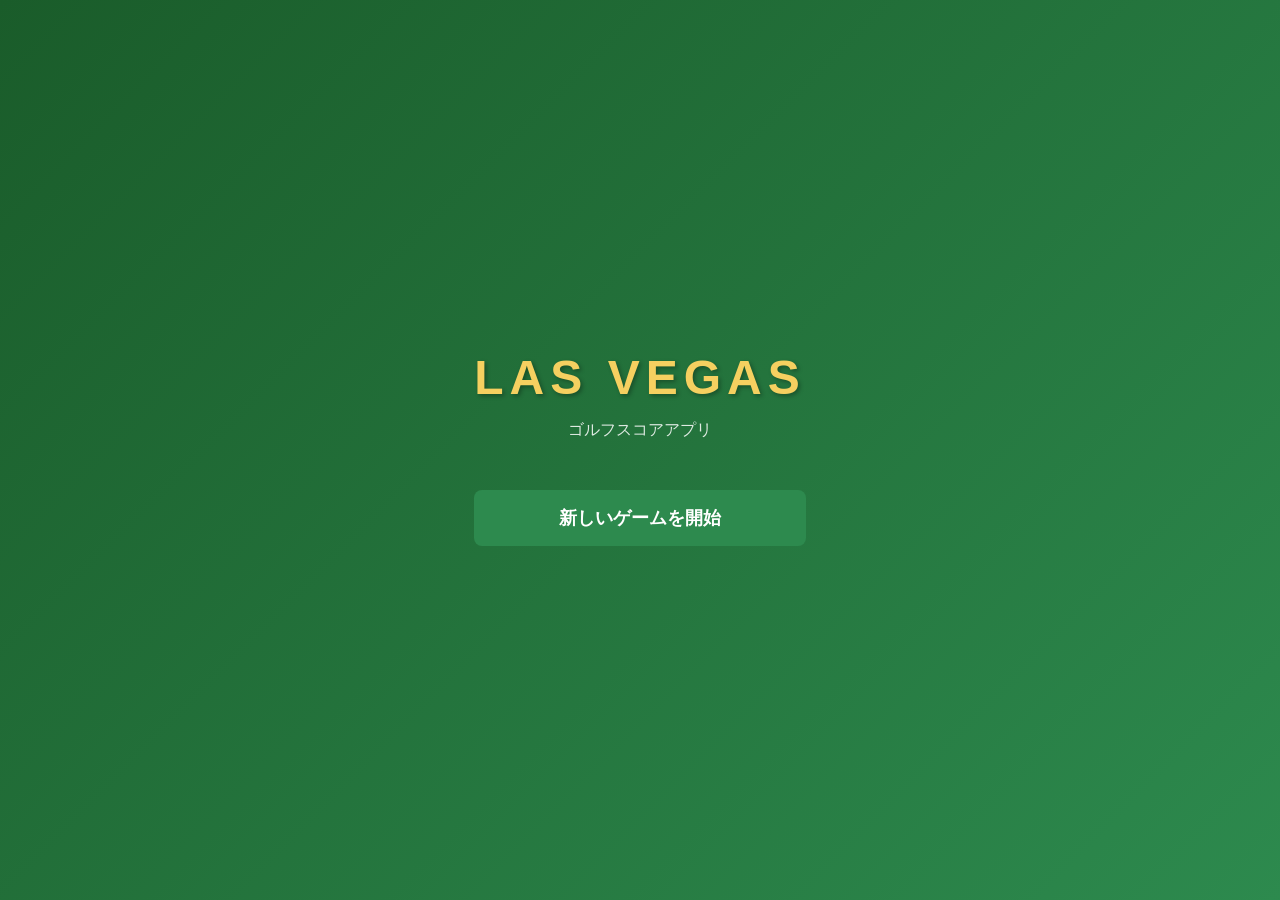
==== index.html @ 44984ee7 "Add 館山CC course data and prefecture filter UI - Add 館山カントリークラブ (27H) as 3 playable 18-hole combinati" ====
<!DOCTYPE html>
<html lang="ja">
<head>
  <meta charset="UTF-8">
  <meta name="viewport" content="width=device-width, initial-scale=1.0">
  <title>ラスベガス - ゴルフスコア</title>
  <link rel="stylesheet" href="css/style.css">
</head>
<body>
  <!-- ========== Screen 1: Start ========== -->
  <div id="start-screen" class="screen active">
    <div class="container">
      <h1 class="app-title">LAS VEGAS</h1>
      <p class="app-subtitle">ゴルフスコアアプリ</p>
      <button id="new-game-btn" class="btn btn-primary btn-large">新しいゲームを開始</button>
      <button id="resume-btn" class="btn btn-secondary" style="display:none;">前回のゲームを再開</button>
    </div>
  </div>

  <!-- ========== Screen 2: Setup ========== -->
  <div id="setup-screen" class="screen">
    <div class="container">
      <!-- Step 1: Course & Players -->
      <div id="setup-step-1" class="setup-step active">
        <h2>Step 1: ゴルフ場 & プレイヤー</h2>

        <div class="section">
          <h3>ゴルフ場選択</h3>
          <input type="text" id="course-search" class="input-text" placeholder="コース名で検索...">
          <div id="pref-filter" class="pref-filter"></div>
          <div id="course-list" class="course-list"></div>
          <p class="selected-info">選択中: <strong id="selected-course-name">未選択</strong></p>
        </div>

        <div class="section">
          <h3>プレイヤー登録（4名）</h3>
          <div class="player-inputs">
            <input type="text" id="player-name-0" class="input-text" placeholder="プレイヤー1の名前">
            <input type="text" id="player-name-1" class="input-text" placeholder="プレイヤー2の名前">
            <input type="text" id="player-name-2" class="input-text" placeholder="プレイヤー3の名前">
            <input type="text" id="player-name-3" class="input-text" placeholder="プレイヤー4の名前">
          </div>
        </div>

        <button id="setup-next-1" class="btn btn-primary">次へ</button>
      </div>

      <!-- Step 2: Course Info + Handicap (combined) -->
      <div id="setup-step-2" class="setup-step">
        <h2>Step 2: コース情報 & ハンディキャップ</h2>
        <h3 id="course-info-title"></h3>

        <div class="hc-toggle-section">
          <span class="hc-toggle-label">ハンディキャップを設定しますか？</span>
          <div class="hc-toggle-btns">
            <button id="hc-yes-btn" class="hc-toggle-btn">YES</button>
            <button id="hc-no-btn" class="hc-toggle-btn active">NO</button>
          </div>
        </div>

        <div id="hc-count-section" class="hc-count-section" style="display:none;"></div>

        <div class="scorecard-scroll">
          <table class="course-hc-table" id="course-hc-table">
            <thead id="course-hc-head"></thead>
            <tbody id="course-hc-body"></tbody>
          </table>
        </div>

        <div class="step-nav">
          <button id="setup-back-2" class="btn btn-secondary">戻る</button>
          <button id="setup-next-2" class="btn btn-primary">次へ</button>
        </div>
      </div>

      <!-- Step 3: Batting Order -->
      <div id="setup-step-3" class="setup-step">
        <h2>Step 3: 1番ホールの打順</h2>
        <p class="step-desc">各プレイヤー名をタップして打順を設定してください</p>
        <div id="batting-order-list"></div>
        <div class="step-nav">
          <button id="setup-back-3" class="btn btn-secondary">戻る</button>
          <button id="setup-next-3" class="btn btn-primary">次へ</button>
        </div>
      </div>

      <!-- Step 4: Confirmation -->
      <div id="setup-step-4" class="setup-step">
        <h2>確認</h2>
        <div id="confirmation-content"></div>
        <div class="step-nav">
          <button id="setup-back-4" class="btn btn-secondary">戻る</button>
          <button id="round-start-btn" class="btn btn-primary btn-large">ラウンドスタート</button>
        </div>
      </div>
    </div>
  </div>

  <!-- ========== Screen 3: Round ========== -->
  <div id="round-screen" class="screen">
    <div class="container">
      <div class="hole-header">
        <h2>HOLE <span id="hole-number">1</span></h2>
        <span class="hole-par">PAR <span id="hole-par">4</span></span>
      </div>

      <div id="team-display" class="team-display"></div>

      <div class="section">
        <h3>スコア入力</h3>
        <div id="score-inputs"></div>
      </div>

      <div id="hole-result" class="hole-result"></div>

      <div id="cumulative-points" class="cumulative-points"></div>

      <div class="hole-nav">
        <button id="prev-hole-btn" class="btn btn-secondary">前のホールへ</button>
        <button id="scoreboard-btn" class="btn btn-outline">スコアボード</button>
        <button id="next-hole-btn" class="btn btn-primary">次のホールへ</button>
      </div>
    </div>
  </div>

  <!-- ========== Screen 4: Scoreboard ========== -->
  <div id="scoreboard-screen" class="screen">
    <div class="container scoreboard-container">
      <h2 class="scoreboard-title">スコアボード</h2>

      <!-- Golf Scorecard -->
      <div class="scorecard-scroll">
        <table class="scorecard-table" id="scorecard-table">
          <thead><tr id="scorecard-header"></tr></thead>
          <tbody id="scorecard-body"></tbody>
        </table>
      </div>

      <!-- Las Vegas Points -->
      <h3 class="lv-section-title">ラスベガスポイント</h3>
      <div class="scorecard-scroll">
        <table class="lv-points-table" id="lv-points-table">
          <thead><tr id="lv-points-header"></tr></thead>
          <tbody id="lv-points-body"></tbody>
        </table>
      </div>

      <!-- Ranking -->
      <div id="ranking" class="ranking"></div>

      <div class="step-nav">
        <button id="back-to-round-btn" class="btn btn-secondary">ラウンドに戻る</button>
        <button id="new-game-from-result-btn" class="btn btn-primary">新しいゲーム</button>
      </div>
    </div>
  </div>

  <script src="js/game.js"></script>
  <script src="js/storage.js"></script>
  <script src="js/app.js"></script>
</body>
</html>
---- css/style.css ----
/* ラスベガス ゴルフスコアアプリ */
:root {
  --green-dark: #1a5c2a;
  --green: #2d8a4e;
  --green-light: #4caf50;
  --gold: #d4a017;
  --gold-light: #f5d060;
  --red: #c0392b;
  --blue: #2980b9;
  --bg: #f0f4f0;
  --white: #ffffff;
  --gray-light: #e8ece8;
  --gray: #9e9e9e;
  --gray-dark: #555;
  --text: #212121;
  --radius: 8px;
  --shadow: 0 2px 8px rgba(0,0,0,0.12);
}

* { margin: 0; padding: 0; box-sizing: border-box; }

body {
  font-family: -apple-system, BlinkMacSystemFont, 'Segoe UI', Roboto, sans-serif;
  background: var(--bg);
  color: var(--text);
  line-height: 1.5;
  min-height: 100dvh;
}

.container {
  max-width: 480px;
  margin: 0 auto;
  padding: 16px;
}

/* Screen management */
.screen { display: none; }
.screen.active { display: block; }
.setup-step { display: none; }
.setup-step.active { display: block; }

/* ========== Start Screen ========== */
#start-screen {
  display: none;
  background: linear-gradient(135deg, var(--green-dark), var(--green));
  min-height: 100dvh;
}
#start-screen.active {
  display: flex;
  align-items: center;
  justify-content: center;
}
#start-screen .container { text-align: center; }

.app-title {
  font-size: 48px;
  font-weight: 900;
  color: var(--gold-light);
  letter-spacing: 6px;
  text-shadow: 2px 2px 4px rgba(0,0,0,0.3);
  margin-bottom: 4px;
}
.app-subtitle {
  color: rgba(255,255,255,0.85);
  font-size: 16px;
  margin-bottom: 48px;
}

/* ========== Buttons ========== */
.btn {
  display: inline-block;
  padding: 12px 24px;
  border: none;
  border-radius: var(--radius);
  font-size: 16px;
  font-weight: 600;
  cursor: pointer;
  transition: all 0.2s;
  text-align: center;
}
.btn:active { transform: scale(0.97); }

.btn-primary {
  background: var(--green);
  color: var(--white);
}
.btn-primary:hover { background: var(--green-dark); }

.btn-secondary {
  background: var(--gray-light);
  color: var(--text);
}

.btn-outline {
  background: transparent;
  color: var(--green);
  border: 2px solid var(--green);
}

.btn-large {
  display: block;
  width: 100%;
  padding: 16px;
  font-size: 18px;
  margin: 12px 0;
}

/* ========== Forms ========== */
.input-text {
  width: 100%;
  padding: 12px;
  border: 2px solid var(--gray-light);
  border-radius: var(--radius);
  font-size: 16px;
  margin-bottom: 8px;
  outline: none;
  transition: border-color 0.2s;
}
.input-text:focus { border-color: var(--green); }

.section {
  background: var(--white);
  border-radius: var(--radius);
  padding: 16px;
  margin-bottom: 16px;
  box-shadow: var(--shadow);
}
.section h3 {
  font-size: 15px;
  color: var(--green-dark);
  margin-bottom: 12px;
}

/* Step 2 wider container for combined table */
#setup-step-2 .scorecard-scroll {
  margin: 0 -8px;
}

/* ========== Prefecture Filter ========== */
.pref-filter {
  display: flex;
  flex-wrap: wrap;
  gap: 6px;
  margin: 8px 0;
}
.pref-chip {
  display: inline-flex;
  align-items: center;
  gap: 4px;
  padding: 6px 12px;
  border: 2px solid var(--gray-light);
  border-radius: 20px;
  font-size: 13px;
  font-weight: 600;
  color: var(--gray-dark);
  cursor: pointer;
  transition: all 0.15s;
  user-select: none;
  -webkit-user-select: none;
}
.pref-chip .pref-cb {
  display: none;
}
.pref-chip:hover {
  border-color: var(--green-light);
  background: #e8f5e9;
}
.pref-chip.checked {
  background: var(--green);
  border-color: var(--green);
  color: var(--white);
}

/* ========== Course List ========== */
.course-list {
  max-height: 200px;
  overflow-y: auto;
  border: 1px solid var(--gray-light);
  border-radius: var(--radius);
  margin: 8px 0;
}
.pref-label {
  font-size: 12px;
  color: var(--gray);
  padding: 4px 12px;
  background: var(--gray-light);
  position: sticky;
  top: 0;
}
.course-item {
  padding: 10px 12px;
  border-bottom: 1px solid var(--gray-light);
  cursor: pointer;
  font-size: 14px;
  transition: background 0.15s;
}
.course-item:hover { background: #e8f5e9; }
.course-item.selected {
  background: var(--green);
  color: var(--white);
}
.selected-info {
  font-size: 14px;
  color: var(--gray-dark);
  margin-top: 8px;
}

.player-inputs {
  display: flex;
  flex-direction: column;
  gap: 4px;
}

/* ========== Step 2: Course Info + HC (Combined) ========== */

/* HC Toggle YES/NO */
.hc-toggle-section {
  display: flex;
  align-items: center;
  justify-content: space-between;
  background: var(--white);
  border-radius: var(--radius);
  padding: 12px 16px;
  margin-bottom: 12px;
  box-shadow: var(--shadow);
}
.hc-toggle-label {
  font-size: 14px;
  font-weight: 600;
}
.hc-toggle-btns {
  display: flex;
  gap: 0;
}
.hc-toggle-btn {
  padding: 8px 20px;
  border: 2px solid var(--gray-light);
  background: var(--white);
  font-size: 14px;
  font-weight: 700;
  cursor: pointer;
  transition: all 0.15s;
  color: var(--gray);
}
.hc-toggle-btn:first-child { border-radius: var(--radius) 0 0 var(--radius); }
.hc-toggle-btn:last-child { border-radius: 0 var(--radius) var(--radius) 0; border-left: none; }
.hc-toggle-btn.active {
  background: var(--green);
  border-color: var(--green);
  color: var(--white);
}

/* HC Count inputs per player */
.hc-count-section {
  display: flex;
  flex-wrap: wrap;
  gap: 8px;
  margin-bottom: 12px;
}
.hc-count-row {
  flex: 1;
  min-width: 100px;
  display: flex;
  flex-direction: column;
  align-items: center;
  gap: 4px;
  background: var(--white);
  border-radius: var(--radius);
  padding: 8px;
  box-shadow: var(--shadow);
}
.hc-count-name {
  font-size: 13px;
  font-weight: 700;
  color: var(--green-dark);
}
.hc-count-label {
  font-size: 12px;
  color: var(--gray-dark);
}
.hc-count-input {
  width: 52px;
  padding: 4px;
  border: 2px solid var(--gray-light);
  border-radius: 4px;
  text-align: center;
  font-size: 16px;
  font-weight: 700;
}
.hc-count-status {
  font-size: 12px;
  font-weight: 700;
  color: var(--gray);
  padding: 2px 8px;
  border-radius: 4px;
}
.hc-status-ok { color: var(--green-dark); background: #c8e6c9; }
.hc-status-ng { color: var(--red); background: #ffcdd2; }

/* Combined Course + HC Table */
.course-hc-table {
  width: 100%;
  min-width: 380px;
  border-collapse: collapse;
  background: var(--white);
  box-shadow: var(--shadow);
  border-radius: var(--radius);
  overflow: hidden;
  font-size: 13px;
}
.course-hc-table th {
  background: var(--green-dark);
  color: var(--white);
  padding: 8px 4px;
  font-size: 12px;
  font-weight: 700;
  text-align: center;
  white-space: nowrap;
}
.course-hc-table td {
  padding: 6px 4px;
  text-align: center;
  border-bottom: 1px solid #e0e4e0;
}
.course-hc-table tbody tr:nth-child(odd) { background: var(--white); }
.course-hc-table tbody tr:nth-child(even) { background: #f7faf7; }

.cht-hole { width: 36px; }
.cht-par { width: 36px; }
.cht-hdcp { width: 40px; }
.cht-player { min-width: 52px; }

.cht-hole-num {
  font-weight: 700;
  color: var(--green-dark);
  background: #f5f8f5;
}
.cht-par-val {
  font-weight: 600;
  color: var(--gray-dark);
  background: #f5f8f5;
}
.cht-hdcp-val {
  font-weight: 600;
  color: var(--blue);
  background: #f5f8f5;
}

/* HC selectable cells */
.cht-hc-cell {
  cursor: pointer;
  transition: all 0.15s;
  min-height: 28px;
  font-size: 16px;
  font-weight: 700;
  user-select: none;
  -webkit-user-select: none;
}
.cht-hc-cell.hc-disabled {
  cursor: default;
  color: var(--gray-light);
}
.cht-hc-cell:not(.hc-disabled):hover {
  background: #e8f5e9;
}
.cht-hc-cell.hc-selected {
  background: var(--gold-light) !important;
  color: var(--green-dark);
}

/* ========== Batting Order ========== */
.batting-order-row {
  display: flex;
  justify-content: space-between;
  align-items: center;
  padding: 12px;
  background: var(--white);
  border-radius: var(--radius);
  margin-bottom: 8px;
  box-shadow: var(--shadow);
}
.bo-player-name { font-weight: 600; }
.bo-order-btn {
  padding: 8px 16px;
  border: 2px solid var(--gray-light);
  border-radius: var(--radius);
  background: var(--white);
  font-size: 14px;
  cursor: pointer;
  min-width: 100px;
  transition: all 0.15s;
}
.bo-order-btn.assigned {
  background: var(--green);
  border-color: var(--green);
  color: var(--white);
  font-weight: 600;
}

/* ========== Step Navigation ========== */
.step-nav {
  display: flex;
  gap: 12px;
  margin-top: 20px;
}
.step-nav .btn { flex: 1; }
.step-desc {
  font-size: 14px;
  color: var(--gray-dark);
  margin-bottom: 16px;
}

/* ========== Confirmation ========== */
.confirm-section {
  background: var(--white);
  border-radius: var(--radius);
  padding: 12px;
  margin-bottom: 12px;
  box-shadow: var(--shadow);
}
.confirm-section h4 {
  font-size: 13px;
  color: var(--green-dark);
  margin-bottom: 8px;
}
.confirm-table {
  width: 100%;
  border-collapse: collapse;
}
.confirm-table th, .confirm-table td {
  padding: 6px 8px;
  text-align: left;
  border-bottom: 1px solid var(--gray-light);
  font-size: 14px;
}
.confirm-table th {
  color: var(--gray-dark);
  font-size: 12px;
}

/* ========== Round Screen ========== */
.hole-header {
  display: flex;
  align-items: baseline;
  gap: 12px;
  margin-bottom: 16px;
}
.hole-header h2 {
  font-size: 28px;
  color: var(--green-dark);
}
.hole-par {
  font-size: 16px;
  color: var(--gray-dark);
  font-weight: 600;
}

/* Team Display */
.team-display {
  display: flex;
  align-items: center;
  justify-content: center;
  gap: 8px;
  margin-bottom: 16px;
  flex-wrap: wrap;
}
.team {
  background: var(--white);
  border-radius: var(--radius);
  padding: 10px 14px;
  box-shadow: var(--shadow);
  text-align: center;
  flex: 1;
  min-width: 120px;
}
.team-label {
  display: block;
  font-size: 11px;
  color: var(--gray);
  text-transform: uppercase;
  letter-spacing: 1px;
  margin-bottom: 2px;
}
.team-members { font-size: 14px; font-weight: 600; }
.team-a { border-left: 4px solid var(--blue); }
.team-b { border-left: 4px solid var(--red); }
.team-vs {
  font-weight: 900;
  color: var(--gray);
  font-size: 14px;
}

/* Score Input */
.score-input-row {
  display: flex;
  align-items: center;
  gap: 8px;
  padding: 8px 0;
  border-bottom: 1px solid var(--gray-light);
}
.score-player-name {
  flex: 1;
  font-weight: 600;
  font-size: 15px;
}
.hc-badge {
  background: var(--gold);
  color: var(--white);
  padding: 2px 6px;
  border-radius: 4px;
  font-size: 11px;
  font-weight: 700;
}
.score-control {
  display: flex;
  align-items: center;
  gap: 0;
}
.score-btn {
  width: 40px;
  height: 40px;
  border: 2px solid var(--gray-light);
  background: var(--white);
  font-size: 20px;
  font-weight: 700;
  cursor: pointer;
  display: flex;
  align-items: center;
  justify-content: center;
  transition: background 0.15s;
}
.score-btn:active { background: var(--gray-light); }
.score-btn.minus { border-radius: var(--radius) 0 0 var(--radius); }
.score-btn.plus { border-radius: 0 var(--radius) var(--radius) 0; }
.score-value {
  width: 48px;
  height: 40px;
  border: 2px solid var(--gray-light);
  border-left: none;
  border-right: none;
  text-align: center;
  font-size: 18px;
  font-weight: 700;
  -moz-appearance: textfield;
}
.score-value::-webkit-inner-spin-button,
.score-value::-webkit-outer-spin-button { -webkit-appearance: none; }

/* Hole Result */
.hole-result {
  background: var(--white);
  border-radius: var(--radius);
  padding: 16px;
  margin: 16px 0;
  box-shadow: var(--shadow);
}
.result-row {
  display: flex;
  align-items: center;
  justify-content: center;
  gap: 8px;
  margin-bottom: 12px;
}
.result-team {
  text-align: center;
  flex: 1;
}
.result-team-label {
  display: block;
  font-size: 11px;
  color: var(--gray);
  text-transform: uppercase;
}
.result-team span { display: block; font-size: 13px; }
.lv-number {
  font-size: 32px !important;
  font-weight: 900;
  color: var(--green-dark);
  margin-top: 4px;
}
.result-vs {
  font-weight: 700;
  color: var(--gray);
  font-size: 13px;
}
.result-points { text-align: center; }
.diff-label {
  font-size: 14px;
  color: var(--gray-dark);
  margin-bottom: 8px;
  display: block;
}
.points-list {
  display: flex;
  flex-wrap: wrap;
  justify-content: center;
  gap: 8px;
}
.point-item {
  padding: 4px 10px;
  border-radius: 4px;
  font-size: 14px;
  font-weight: 600;
}
.point-item.win { background: #e8f5e9; color: var(--green-dark); }
.point-item.lose { background: #ffebee; color: var(--red); }
.point-item.draw { background: var(--gray-light); color: var(--gray-dark); }

/* Cumulative Points */
.cumulative-points {
  background: var(--white);
  border-radius: var(--radius);
  padding: 12px;
  margin-bottom: 16px;
  box-shadow: var(--shadow);
}
.cumulative-points h3 {
  font-size: 14px;
  color: var(--green-dark);
  margin-bottom: 8px;
}
.cumulative-list {
  display: flex;
  flex-wrap: wrap;
  gap: 8px;
}
.cumulative-item {
  padding: 6px 12px;
  border-radius: 4px;
  font-size: 15px;
  font-weight: 700;
  background: var(--gray-light);
}
.cumulative-item.win { background: #c8e6c9; color: var(--green-dark); }
.cumulative-item.lose { background: #ffcdd2; color: var(--red); }

/* Hole Navigation */
.hole-nav {
  display: flex;
  gap: 8px;
  margin-top: 16px;
}
.hole-nav .btn { flex: 1; font-size: 14px; padding: 10px 8px; }

/* ========== Scoreboard ========== */
.scoreboard-container {
  max-width: 560px;
}
.scoreboard-title {
  font-size: 18px;
  color: var(--green-dark);
  margin-bottom: 12px;
  text-align: center;
}
.lv-section-title {
  font-size: 15px;
  color: var(--green-dark);
  margin: 20px 0 8px;
  padding-bottom: 4px;
  border-bottom: 2px solid var(--green-light);
}

/* Scorecard scroll wrapper */
.scorecard-scroll {
  overflow-x: auto;
  margin-bottom: 8px;
  -webkit-overflow-scrolling: touch;
}

/* ---- Golf Scorecard Table ---- */
.scorecard-table {
  width: 100%;
  min-width: 380px;
  border-collapse: collapse;
  background: var(--white);
  box-shadow: var(--shadow);
  border-radius: var(--radius);
  overflow: hidden;
  font-size: 14px;
}
.scorecard-table th {
  background: var(--green-dark);
  color: var(--white);
  padding: 8px 6px;
  font-size: 12px;
  font-weight: 700;
  text-align: center;
  white-space: nowrap;
  letter-spacing: 0.5px;
}
.scorecard-table td {
  padding: 7px 6px;
  text-align: center;
  border-bottom: 1px solid #e0e4e0;
  font-size: 14px;
}
.sc-label-col { width: 44px; }
.sc-par-col { width: 40px; }
.sc-player-col { min-width: 56px; }

/* Hole label */
.sc-label {
  font-weight: 700;
  color: var(--green-dark);
  background: #f5f8f5;
  white-space: nowrap;
}
.sc-par {
  color: var(--gray-dark);
  font-weight: 600;
  background: #f5f8f5;
}

/* Score cells - color coding */
.sc-score { font-weight: 600; }
.sc-even { color: var(--text); }
.sc-birdie {
  color: #1565c0;
  background: #e3f2fd;
}
.sc-eagle {
  color: #fff;
  background: #1565c0;
  font-weight: 800;
}
.sc-bogey {
  color: #c62828;
  background: #ffebee;
}
.sc-dblbogey {
  color: #fff;
  background: #c62828;
  font-weight: 800;
}

/* Subtotal rows (OUT / IN) */
.sc-subtotal-row {
  background: #e8f0e8 !important;
}
.sc-subtotal-row td {
  font-weight: 700;
  border-bottom: 2px solid var(--green);
  color: var(--green-dark);
}

/* Total rows (GROSS / NET) */
.sc-total-row {
  background: var(--green-dark) !important;
}
.sc-total-row td {
  color: var(--white);
  font-weight: 700;
  border-bottom: 1px solid rgba(255,255,255,0.2);
}
.sc-total-row .sc-label,
.sc-total-row .sc-par {
  background: var(--green-dark);
  color: var(--white);
}

/* Ranking row */
.sc-rank-row {
  background: var(--gold) !important;
}
.sc-rank-row td {
  color: var(--white);
  font-weight: 800;
  border-bottom: none;
}
.sc-rank-row .sc-label,
.sc-rank-row .sc-par {
  background: var(--gold);
  color: var(--white);
}
.sc-rank-val {
  font-size: 16px !important;
}

/* Alternating rows */
.scorecard-table tbody tr:nth-child(odd):not(.sc-subtotal-row):not(.sc-total-row):not(.sc-rank-row) {
  background: var(--white);
}
.scorecard-table tbody tr:nth-child(even):not(.sc-subtotal-row):not(.sc-total-row):not(.sc-rank-row) {
  background: #fafcfa;
}

/* ---- Las Vegas Points Table ---- */
.lv-points-table {
  width: 100%;
  min-width: 420px;
  border-collapse: collapse;
  background: var(--white);
  box-shadow: var(--shadow);
  border-radius: var(--radius);
  overflow: hidden;
  font-size: 13px;
}
.lv-points-table th {
  background: #37474f;
  color: var(--white);
  padding: 7px 4px;
  font-size: 11px;
  font-weight: 700;
  text-align: center;
  white-space: nowrap;
}
.lv-points-table td {
  padding: 5px 4px;
  text-align: center;
  border-bottom: 1px solid #e0e4e0;
}

.lv-hole { font-weight: 700; color: var(--gray-dark); width: 32px; }
.lv-team { font-size: 11px; color: var(--gray-dark); white-space: nowrap; }
.lv-nums { font-weight: 700; font-size: 12px; white-space: nowrap; }

.lv-pt { font-weight: 600; }
.lv-win { color: #1b5e20; background: #e8f5e9; }
.lv-lose { color: #b71c1c; background: #ffebee; }

.lv-subtotal-row {
  background: #eceff1 !important;
}
.lv-subtotal-row td {
  font-weight: 700;
  border-bottom: 2px solid #90a4ae;
  color: #37474f;
}
.lv-subtotal-row .lv-win { background: #c8e6c9; }
.lv-subtotal-row .lv-lose { background: #ffcdd2; }

.lv-total-row {
  background: #263238 !important;
}
.lv-total-row td {
  color: var(--white);
  font-weight: 800;
  font-size: 14px;
  border-bottom: none;
}
.lv-total-row .lv-win { color: #69f0ae !important; background: transparent !important; }
.lv-total-row .lv-lose { color: #ff8a80 !important; background: transparent !important; }

.lv-points-table tbody tr:nth-child(odd):not(.lv-subtotal-row):not(.lv-total-row) {
  background: var(--white);
}
.lv-points-table tbody tr:nth-child(even):not(.lv-subtotal-row):not(.lv-total-row) {
  background: #fafafa;
}

/* ---- Ranking ---- */
.ranking {
  background: var(--white);
  border-radius: var(--radius);
  padding: 16px;
  box-shadow: var(--shadow);
  margin: 16px 0;
}
.ranking-title {
  font-size: 15px;
  color: var(--green-dark);
  margin-bottom: 12px;
}
.ranking-item {
  display: flex;
  align-items: center;
  gap: 12px;
  padding: 10px 12px;
  border-radius: var(--radius);
  margin-bottom: 6px;
}
.rank-1 { background: linear-gradient(135deg, #fff9c4, #fff176); }
.rank-2 { background: linear-gradient(135deg, #eceff1, #cfd8dc); }
.rank-3 { background: linear-gradient(135deg, #ffe0b2, #ffcc80); }
.rank-4 { background: var(--gray-light); }
.rank-medal {
  font-size: 14px;
  font-weight: 900;
  color: var(--gray-dark);
  min-width: 32px;
}
.rank-name { flex: 1; font-weight: 600; font-size: 16px; }
.rank-points {
  font-size: 18px;
  font-weight: 900;
}
.rank-points.win { color: var(--green-dark); }
.rank-points.lose { color: var(--red); }

.empty-msg {
  padding: 20px;
  text-align: center;
  color: var(--gray);
}

/* Setup heading */
#setup-screen h2 {
  font-size: 18px;
  color: var(--green-dark);
  margin-bottom: 16px;
  padding-bottom: 8px;
  border-bottom: 2px solid var(--green-light);
}
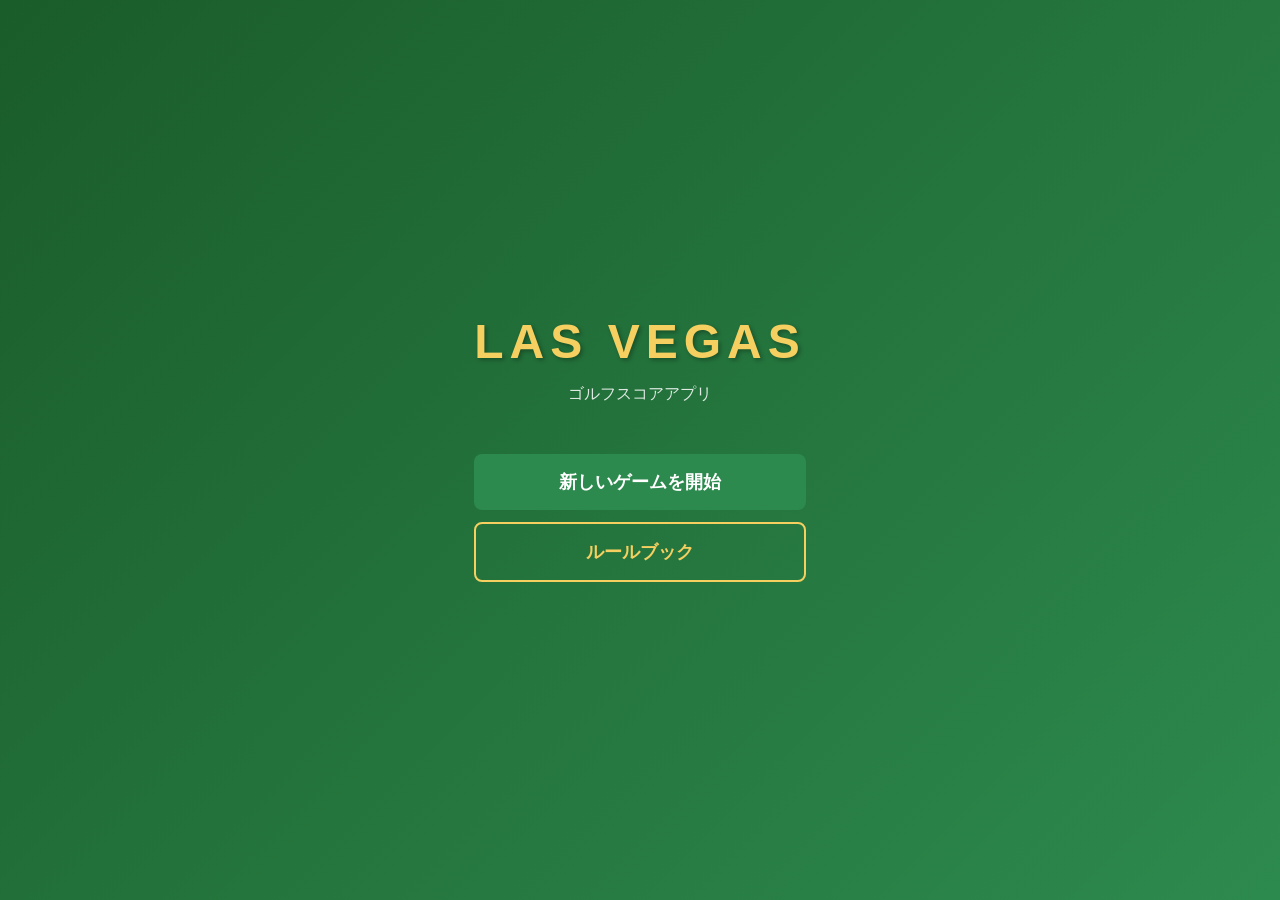
==== commit 7ba9a712: "Add rulebook modal to start screen - Rulebook button on top page with gold outline styling - Bottom-" ====
--- a/index.html
+++ b/index.html
@@ -2,7 +2,11 @@
 <html lang="ja">
 <head>
   <meta charset="UTF-8">
-  <meta name="viewport" content="width=device-width, initial-scale=1.0">
+  <meta name="viewport" content="width=device-width, initial-scale=1.0, maximum-scale=1.0, user-scalable=no, viewport-fit=cover">
+  <meta name="apple-mobile-web-app-capable" content="yes">
+  <meta name="apple-mobile-web-app-status-bar-style" content="black-translucent">
+  <meta name="mobile-web-app-capable" content="yes">
+  <meta name="theme-color" content="#1a5632">
   <title>ラスベガス - ゴルフスコア</title>
   <link rel="stylesheet" href="css/style.css">
 </head>
@@ -14,6 +18,105 @@
       <p class="app-subtitle">ゴルフスコアアプリ</p>
       <button id="new-game-btn" class="btn btn-primary btn-large">新しいゲームを開始</button>
       <button id="resume-btn" class="btn btn-secondary" style="display:none;">前回のゲームを再開</button>
+      <button id="rulebook-btn" class="btn btn-outline btn-large rulebook-open-btn">ルールブック</button>
+    </div>
+  </div>
+
+  <!-- ========== Rulebook Modal ========== -->
+  <div id="rulebook-modal" class="rulebook-overlay">
+    <div class="rulebook-modal">
+      <div class="rulebook-header">
+        <h2>LAS VEGAS ルールブック</h2>
+        <button id="rulebook-close-btn" class="rulebook-close">&times;</button>
+      </div>
+      <div class="rulebook-body">
+
+        <div class="rule-section">
+          <h3>概要</h3>
+          <p>ラスベガスは4人でプレーするゴルフの賭けゲームです。毎ホール2対2のチーム戦で、各チームのスコアを2桁の数字にして勝負します。</p>
+        </div>
+
+        <div class="rule-section">
+          <h3>チーム編成</h3>
+          <div class="rule-card">
+            <div class="rule-card-title">1番ホール</div>
+            <p>打順で決定:<br>
+              <strong>Team A</strong> = 1番目 & 4番目<br>
+              <strong>Team B</strong> = 2番目 & 3番目</p>
+          </div>
+          <div class="rule-card">
+            <div class="rule-card-title">2番ホール以降</div>
+            <p>前ホールのゴルフスコア順位で決定:<br>
+              <strong>Team A</strong> = 1位 & 4位<br>
+              <strong>Team B</strong> = 2位 & 3位</p>
+          </div>
+        </div>
+
+        <div class="rule-section">
+          <h3>ラスベガスナンバー</h3>
+          <p>チーム2人のスコアから2桁の数字を作ります。</p>
+          <div class="rule-card rule-example">
+            <div class="rule-card-title">計算方法</div>
+            <p><strong>小さいスコア</strong>が十の位<br>
+               <strong>大きいスコア</strong>が一の位</p>
+            <div class="rule-divider"></div>
+            <p class="rule-example-text">例: スコアが <strong>4</strong> と <strong>5</strong> の場合<br>
+              LVナンバー = <span class="rule-highlight">45</span></p>
+            <p class="rule-example-text">例: スコアが <strong>6</strong> と <strong>3</strong> の場合<br>
+              LVナンバー = <span class="rule-highlight">36</span></p>
+          </div>
+        </div>
+
+        <div class="rule-section">
+          <h3>ポイント計算</h3>
+          <ol class="rule-steps">
+            <li>両チームのLVナンバーの<strong>差</strong>を計算</li>
+            <li>差を<strong>5の倍数に切り上げ</strong></li>
+            <li>LVナンバーが<strong>小さいチームが勝ち</strong></li>
+          </ol>
+          <div class="rule-card rule-example">
+            <div class="rule-card-title">例</div>
+            <p>Team A: <strong>45</strong> vs Team B: <strong>58</strong><br>
+              差 = |58 - 45| = 13 → <span class="rule-highlight">15pt</span> に切り上げ<br>
+              Team A が <span class="rule-win">+15</span>、Team B が <span class="rule-lose">-15</span></p>
+          </div>
+        </div>
+
+        <div class="rule-section">
+          <h3>バーディフリップ</h3>
+          <p>バーディ（パー未満のスコア）を取ると特殊効果が発動します。</p>
+          <div class="rule-card rule-birdie">
+            <div class="rule-card-title">片方のチームにバーディが1つ</div>
+            <p>相手チームのLVナンバーの<strong>十の位と一の位を逆転</strong>させる!</p>
+            <p class="rule-example-text">例: 相手が <strong>45</strong> → <span class="rule-highlight">54</span> に変化<br>
+              例: 相手が <strong>36</strong> → <span class="rule-highlight">63</span> に変化</p>
+          </div>
+          <div class="rule-card rule-birdie">
+            <div class="rule-card-title">片方のチームにバーディが2つ</div>
+            <p>ポイントが <span class="rule-highlight">2倍</span> になる!</p>
+          </div>
+          <div class="rule-card">
+            <div class="rule-card-title">両チームにバーディ</div>
+            <p>バーディ効果は<strong>相殺</strong>されて通常計算になります。</p>
+          </div>
+        </div>
+
+        <div class="rule-section">
+          <h3>ハンディキャップ (HC)</h3>
+          <p>プレイヤーごとに指定ホールで<strong>スコアが-1</strong>されます。</p>
+          <ul class="rule-list">
+            <li>OUT(1-9H)とIN(10-18H)で個別に設定</li>
+            <li>9Hと10Hの間でINのHCを見直し可能</li>
+            <li>HC適用ホールでバーディの場合、<strong>HC効果は取消</strong>（素のスコアで計算）</li>
+          </ul>
+        </div>
+
+        <div class="rule-section">
+          <h3>勝敗</h3>
+          <p>18ホール終了後、<strong>累計ポイントが最も高いプレイヤーが優勝</strong>です。</p>
+        </div>
+
+      </div>
     </div>
   </div>
 
@@ -123,30 +226,59 @@
     </div>
   </div>
 
+  <!-- ========== HC Review (between hole 9 and 10) ========== -->
+  <div id="hc-review-screen" class="screen">
+    <div class="container">
+      <h2 class="hc-review-title">後半のハンディを見直しますか？</h2>
+      <p class="step-desc">INコース（10-18H）のハンディキャップを変更できます</p>
+
+      <div id="hc-review-count-section" class="hc-count-section"></div>
+
+      <div class="scorecard-scroll">
+        <table class="course-hc-table" id="hc-review-table">
+          <thead id="hc-review-head"></thead>
+          <tbody id="hc-review-body"></tbody>
+        </table>
+      </div>
+
+      <div class="step-nav">
+        <button id="hc-review-skip-btn" class="btn btn-secondary">変更なし</button>
+        <button id="hc-review-confirm-btn" class="btn btn-primary">変更を確定</button>
+      </div>
+    </div>
+  </div>
+
   <!-- ========== Screen 4: Scoreboard ========== -->
   <div id="scoreboard-screen" class="screen">
     <div class="container scoreboard-container">
       <h2 class="scoreboard-title">スコアボード</h2>
 
-      <!-- Golf Scorecard -->
-      <div class="scorecard-scroll">
-        <table class="scorecard-table" id="scorecard-table">
-          <thead><tr id="scorecard-header"></tr></thead>
-          <tbody id="scorecard-body"></tbody>
-        </table>
-      </div>
-
-      <!-- Las Vegas Points -->
-      <h3 class="lv-section-title">ラスベガスポイント</h3>
-      <div class="scorecard-scroll">
-        <table class="lv-points-table" id="lv-points-table">
-          <thead><tr id="lv-points-header"></tr></thead>
-          <tbody id="lv-points-body"></tbody>
-        </table>
-      </div>
-
-      <!-- Ranking -->
-      <div id="ranking" class="ranking"></div>
+      <!-- Tab navigation -->
+      <div class="sb-tabs">
+        <button class="sb-tab active" data-tab="lv-tab">ラスベガスポイント</button>
+        <button class="sb-tab" data-tab="score-tab">ラウンドスコア</button>
+      </div>
+
+      <!-- Tab: Las Vegas Points (default) -->
+      <div id="lv-tab" class="sb-tab-content active">
+        <div class="scorecard-scroll">
+          <table class="lv-points-table" id="lv-points-table">
+            <thead><tr id="lv-points-header"></tr></thead>
+            <tbody id="lv-points-body"></tbody>
+          </table>
+        </div>
+        <div id="ranking" class="ranking"></div>
+      </div>
+
+      <!-- Tab: Round Score -->
+      <div id="score-tab" class="sb-tab-content">
+        <div class="scorecard-scroll">
+          <table class="scorecard-table" id="scorecard-table">
+            <thead><tr id="scorecard-header"></tr></thead>
+            <tbody id="scorecard-body"></tbody>
+          </table>
+        </div>
+      </div>
 
       <div class="step-nav">
         <button id="back-to-round-btn" class="btn btn-secondary">ラウンドに戻る</button>
--- a/css/style.css
+++ b/css/style.css
@@ -25,12 +25,18 @@
   color: var(--text);
   line-height: 1.5;
   min-height: 100dvh;
+  -webkit-tap-highlight-color: transparent;
+  -webkit-text-size-adjust: 100%;
+  overscroll-behavior: none;
 }
 
 .container {
   max-width: 480px;
   margin: 0 auto;
   padding: 16px;
+  padding-left: max(16px, env(safe-area-inset-left));
+  padding-right: max(16px, env(safe-area-inset-right));
+  padding-bottom: max(16px, env(safe-area-inset-bottom));
 }
 
 /* Screen management */
@@ -53,7 +59,7 @@
 #start-screen .container { text-align: center; }
 
 .app-title {
-  font-size: 48px;
+  font-size: clamp(36px, 10vw, 48px);
   font-weight: 900;
   color: var(--gold-light);
   letter-spacing: 6px;
@@ -84,7 +90,7 @@
   background: var(--green);
   color: var(--white);
 }
-.btn-primary:hover { background: var(--green-dark); }
+.btn-primary:active { background: var(--green-dark); }
 
 .btn-secondary {
   background: var(--gray-light);
@@ -147,21 +153,22 @@
   display: inline-flex;
   align-items: center;
   gap: 4px;
-  padding: 6px 12px;
+  padding: 10px 14px;
   border: 2px solid var(--gray-light);
   border-radius: 20px;
-  font-size: 13px;
+  font-size: 14px;
   font-weight: 600;
   color: var(--gray-dark);
   cursor: pointer;
   transition: all 0.15s;
   user-select: none;
   -webkit-user-select: none;
+  min-height: 44px;
 }
 .pref-chip .pref-cb {
   display: none;
 }
-.pref-chip:hover {
+.pref-chip:active {
   border-color: var(--green-light);
   background: #e8f5e9;
 }
@@ -173,11 +180,12 @@
 
 /* ========== Course List ========== */
 .course-list {
-  max-height: 200px;
+  max-height: 40vh;
   overflow-y: auto;
   border: 1px solid var(--gray-light);
   border-radius: var(--radius);
   margin: 8px 0;
+  -webkit-overflow-scrolling: touch;
 }
 .pref-label {
   font-size: 12px;
@@ -188,13 +196,14 @@
   top: 0;
 }
 .course-item {
-  padding: 10px 12px;
+  padding: 12px;
   border-bottom: 1px solid var(--gray-light);
   cursor: pointer;
   font-size: 14px;
   transition: background 0.15s;
-}
-.course-item:hover { background: #e8f5e9; }
+  min-height: 44px;
+}
+.course-item:active { background: #e8f5e9; }
 .course-item.selected {
   background: var(--green);
   color: var(--white);
@@ -208,7 +217,7 @@
 .player-inputs {
   display: flex;
   flex-direction: column;
-  gap: 4px;
+  gap: 8px;
 }
 
 /* ========== Step 2: Course Info + HC (Combined) ========== */
@@ -233,7 +242,7 @@
   gap: 0;
 }
 .hc-toggle-btn {
-  padding: 8px 20px;
+  padding: 12px 24px;
   border: 2px solid var(--gray-light);
   background: var(--white);
   font-size: 14px;
@@ -241,6 +250,7 @@
   cursor: pointer;
   transition: all 0.15s;
   color: var(--gray);
+  min-height: 44px;
 }
 .hc-toggle-btn:first-child { border-radius: var(--radius) 0 0 var(--radius); }
 .hc-toggle-btn:last-child { border-radius: 0 var(--radius) var(--radius) 0; border-left: none; }
@@ -253,21 +263,28 @@
 /* HC Count inputs per player */
 .hc-count-section {
   display: flex;
-  flex-wrap: wrap;
+  flex-direction: column;
   gap: 8px;
   margin-bottom: 12px;
 }
 .hc-count-row {
+  display: flex;
+  align-items: center;
+  gap: 8px;
+  background: var(--white);
+  border-radius: var(--radius);
+  padding: 8px 12px;
+  box-shadow: var(--shadow);
+}
+.hc-count-halves {
+  display: flex;
+  gap: 12px;
   flex: 1;
-  min-width: 100px;
-  display: flex;
-  flex-direction: column;
+}
+.hc-count-half {
+  display: flex;
   align-items: center;
   gap: 4px;
-  background: var(--white);
-  border-radius: var(--radius);
-  padding: 8px;
-  box-shadow: var(--shadow);
 }
 .hc-count-name {
   font-size: 13px;
@@ -300,7 +317,7 @@
 /* Combined Course + HC Table */
 .course-hc-table {
   width: 100%;
-  min-width: 380px;
+  min-width: 340px;
   border-collapse: collapse;
   background: var(--white);
   box-shadow: var(--shadow);
@@ -344,6 +361,45 @@
   font-weight: 600;
   color: var(--blue);
   background: #f5f8f5;
+}
+
+/* OUT/IN section header in HC table */
+.cht-section-row {
+  background: var(--green-dark) !important;
+}
+.cht-section-label {
+  color: var(--white);
+  font-weight: 700;
+  font-size: 13px;
+  padding: 6px 12px !important;
+  text-align: left !important;
+}
+
+/* HC Review screen */
+.hc-review-title {
+  font-size: 18px;
+  color: var(--green-dark);
+  margin-bottom: 8px;
+  padding-bottom: 8px;
+  border-bottom: 2px solid var(--green-light);
+}
+.hc-review-cell {
+  cursor: pointer;
+  transition: all 0.15s;
+  min-height: 28px;
+  font-size: 16px;
+  font-weight: 700;
+  user-select: none;
+  -webkit-user-select: none;
+  text-align: center;
+  padding: 6px 4px;
+}
+.hc-review-cell:active {
+  background: #e8f5e9;
+}
+.hc-review-cell.hc-selected {
+  background: var(--gold-light) !important;
+  color: var(--green-dark);
 }
 
 /* HC selectable cells */
@@ -360,7 +416,7 @@
   cursor: default;
   color: var(--gray-light);
 }
-.cht-hc-cell:not(.hc-disabled):hover {
+.cht-hc-cell:not(.hc-disabled):active {
   background: #e8f5e9;
 }
 .cht-hc-cell.hc-selected {
@@ -402,8 +458,9 @@
   display: flex;
   gap: 12px;
   margin-top: 20px;
-}
-.step-nav .btn { flex: 1; }
+  padding-bottom: env(safe-area-inset-bottom);
+}
+.step-nav .btn { flex: 1; min-height: 44px; }
 .step-desc {
   font-size: 14px;
   color: var(--gray-dark);
@@ -446,7 +503,7 @@
   margin-bottom: 16px;
 }
 .hole-header h2 {
-  font-size: 28px;
+  font-size: clamp(22px, 6vw, 28px);
   color: var(--green-dark);
 }
 .hole-par {
@@ -517,8 +574,8 @@
   gap: 0;
 }
 .score-btn {
-  width: 40px;
-  height: 40px;
+  width: 44px;
+  height: 44px;
   border: 2px solid var(--gray-light);
   background: var(--white);
   font-size: 20px;
@@ -532,9 +589,40 @@
 .score-btn:active { background: var(--gray-light); }
 .score-btn.minus { border-radius: var(--radius) 0 0 var(--radius); }
 .score-btn.plus { border-radius: 0 var(--radius) var(--radius) 0; }
+/* Score labels (Eagle, Birdie, Par, etc.) */
+.score-label {
+  min-width: 56px;
+  text-align: center;
+  font-size: 11px;
+  font-weight: 700;
+  padding: 3px 6px;
+  border-radius: 4px;
+  white-space: nowrap;
+}
+.score-eagle {
+  background: #ffd700;
+  color: #7b5e00;
+}
+.score-birdie {
+  background: #e91e63;
+  color: #fff;
+}
+.score-par {
+  background: #4caf50;
+  color: #fff;
+}
+.score-bogey {
+  background: #2196f3;
+  color: #fff;
+}
+.score-dbogey {
+  background: #9e9e9e;
+  color: #fff;
+}
+
 .score-value {
   width: 48px;
-  height: 40px;
+  height: 44px;
   border: 2px solid var(--gray-light);
   border-left: none;
   border-right: none;
@@ -547,6 +635,28 @@
 .score-value::-webkit-outer-spin-button { -webkit-appearance: none; }
 
 /* Hole Result */
+/* Birdie flip banners */
+.birdie-flip-banner {
+  background: #e91e63;
+  color: #fff;
+  font-weight: 700;
+  font-size: 13px;
+  text-align: center;
+  padding: 6px 12px;
+  border-radius: var(--radius);
+  margin-bottom: 10px;
+}
+.birdie-cancel-banner {
+  background: #9e9e9e;
+  color: #fff;
+  font-weight: 700;
+  font-size: 13px;
+  text-align: center;
+  padding: 6px 12px;
+  border-radius: var(--radius);
+  margin-bottom: 10px;
+}
+
 .hole-result {
   background: var(--white);
   border-radius: var(--radius);
@@ -639,12 +749,13 @@
   display: flex;
   gap: 8px;
   margin-top: 16px;
-}
-.hole-nav .btn { flex: 1; font-size: 14px; padding: 10px 8px; }
+  padding-bottom: env(safe-area-inset-bottom);
+}
+.hole-nav .btn { flex: 1; font-size: 14px; padding: 12px 8px; min-height: 44px; }
 
 /* ========== Scoreboard ========== */
 .scoreboard-container {
-  max-width: 560px;
+  max-width: 480px;
 }
 .scoreboard-title {
   font-size: 18px;
@@ -652,6 +763,44 @@
   margin-bottom: 12px;
   text-align: center;
 }
+/* Scoreboard tabs */
+.sb-tabs {
+  display: flex;
+  gap: 0;
+  margin-bottom: 16px;
+  border-bottom: 2px solid var(--gray-light);
+}
+.sb-tab {
+  flex: 1;
+  padding: 10px 16px;
+  background: none;
+  border: none;
+  font-size: 14px;
+  font-weight: 600;
+  color: var(--gray);
+  cursor: pointer;
+  border-bottom: 3px solid transparent;
+  margin-bottom: -2px;
+  transition: all 0.15s;
+}
+.sb-tab.active {
+  color: var(--green-dark);
+  border-bottom-color: var(--green);
+}
+.sb-tab-content {
+  display: none;
+}
+.sb-tab-content.active {
+  display: block;
+}
+
+/* LV birdie flip highlight in table */
+.lv-birdie-flip {
+  color: #e91e63;
+  font-weight: 700;
+  font-size: 11px;
+}
+
 .lv-section-title {
   font-size: 15px;
   color: var(--green-dark);
@@ -670,7 +819,7 @@
 /* ---- Golf Scorecard Table ---- */
 .scorecard-table {
   width: 100%;
-  min-width: 380px;
+  min-width: 340px;
   border-collapse: collapse;
   background: var(--white);
   box-shadow: var(--shadow);
@@ -787,7 +936,7 @@
 /* ---- Las Vegas Points Table ---- */
 .lv-points-table {
   width: 100%;
-  min-width: 420px;
+  min-width: 360px;
   border-collapse: collapse;
   background: var(--white);
   box-shadow: var(--shadow);
@@ -901,3 +1050,195 @@
   padding-bottom: 8px;
   border-bottom: 2px solid var(--green-light);
 }
+
+/* ========== Rulebook Modal ========== */
+.rulebook-open-btn {
+  color: var(--gold-light);
+  border-color: var(--gold-light);
+  margin-top: 4px;
+}
+.rulebook-open-btn:active {
+  background: rgba(245, 208, 96, 0.15);
+}
+
+.rulebook-overlay {
+  display: none;
+  position: fixed;
+  inset: 0;
+  background: rgba(0, 0, 0, 0.6);
+  z-index: 1000;
+  align-items: flex-end;
+  justify-content: center;
+}
+.rulebook-overlay.active {
+  display: flex;
+}
+
+.rulebook-modal {
+  background: var(--bg);
+  width: 100%;
+  max-width: 480px;
+  max-height: 90dvh;
+  border-radius: 16px 16px 0 0;
+  display: flex;
+  flex-direction: column;
+  animation: slideUp 0.3s ease-out;
+}
+
+@keyframes slideUp {
+  from { transform: translateY(100%); }
+  to { transform: translateY(0); }
+}
+
+.rulebook-header {
+  display: flex;
+  align-items: center;
+  justify-content: space-between;
+  padding: 16px 20px;
+  background: var(--green-dark);
+  border-radius: 16px 16px 0 0;
+  flex-shrink: 0;
+}
+.rulebook-header h2 {
+  font-size: 16px;
+  color: var(--gold-light);
+  font-weight: 800;
+  letter-spacing: 1px;
+}
+.rulebook-close {
+  width: 36px;
+  height: 36px;
+  border: none;
+  background: rgba(255, 255, 255, 0.15);
+  color: var(--white);
+  font-size: 22px;
+  border-radius: 50%;
+  cursor: pointer;
+  display: flex;
+  align-items: center;
+  justify-content: center;
+  line-height: 1;
+}
+.rulebook-close:active {
+  background: rgba(255, 255, 255, 0.3);
+}
+
+.rulebook-body {
+  overflow-y: auto;
+  -webkit-overflow-scrolling: touch;
+  padding: 16px 20px;
+  padding-bottom: max(24px, env(safe-area-inset-bottom));
+}
+
+.rule-section {
+  margin-bottom: 20px;
+}
+.rule-section h3 {
+  font-size: 15px;
+  font-weight: 800;
+  color: var(--green-dark);
+  margin-bottom: 8px;
+  padding-bottom: 4px;
+  border-bottom: 2px solid var(--green-light);
+}
+.rule-section p {
+  font-size: 14px;
+  line-height: 1.7;
+  color: var(--text);
+}
+
+.rule-card {
+  background: var(--white);
+  border-radius: var(--radius);
+  padding: 12px 14px;
+  margin: 8px 0;
+  box-shadow: var(--shadow);
+}
+.rule-card-title {
+  font-size: 13px;
+  font-weight: 700;
+  color: var(--green);
+  margin-bottom: 6px;
+}
+.rule-card p {
+  font-size: 13px;
+  line-height: 1.7;
+}
+
+.rule-example {
+  border-left: 4px solid var(--green-light);
+}
+.rule-birdie {
+  border-left: 4px solid #e91e63;
+}
+.rule-birdie .rule-card-title {
+  color: #e91e63;
+}
+
+.rule-divider {
+  height: 1px;
+  background: var(--gray-light);
+  margin: 8px 0;
+}
+
+.rule-example-text {
+  margin-top: 4px;
+}
+
+.rule-highlight {
+  display: inline-block;
+  background: var(--gold-light);
+  color: var(--green-dark);
+  font-weight: 900;
+  padding: 1px 8px;
+  border-radius: 4px;
+  font-size: 15px;
+}
+
+.rule-win {
+  color: var(--green-dark);
+  font-weight: 800;
+}
+.rule-lose {
+  color: var(--red);
+  font-weight: 800;
+}
+
+.rule-steps {
+  padding-left: 20px;
+  margin: 8px 0;
+}
+.rule-steps li {
+  font-size: 14px;
+  line-height: 1.7;
+  margin-bottom: 4px;
+}
+
+.rule-list {
+  padding-left: 18px;
+  margin: 8px 0;
+}
+.rule-list li {
+  font-size: 13px;
+  line-height: 1.7;
+  margin-bottom: 4px;
+}
+
+/* ========== Small phone adjustments ========== */
+@media (max-width: 374px) {
+  .container {
+    padding: 12px;
+    padding-left: max(12px, env(safe-area-inset-left));
+    padding-right: max(12px, env(safe-area-inset-right));
+  }
+  .section { padding: 12px; }
+  .hole-header h2 { font-size: 20px; }
+  .lv-number { font-size: 26px !important; }
+  .result-team span { font-size: 12px; }
+  .score-player-name { font-size: 13px; }
+  .team-members { font-size: 13px; }
+  .hc-count-row { padding: 6px 8px; gap: 4px; }
+  .hc-count-name { font-size: 12px; }
+  .pref-chip { padding: 8px 10px; font-size: 13px; }
+  .sb-tab { font-size: 13px; padding: 10px 8px; }
+}
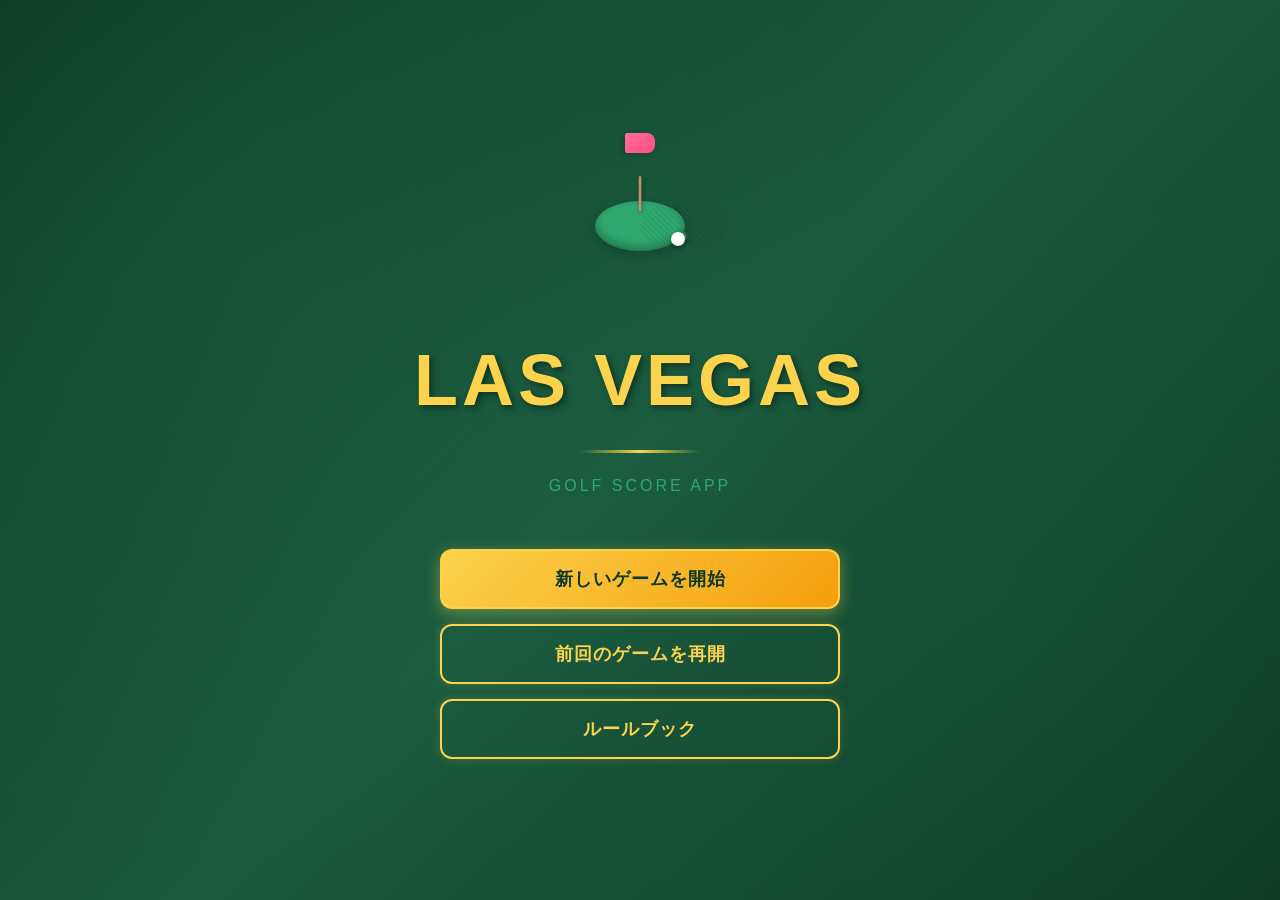
==== commit fccfb290: "feat: Classic Golf design implementation - design system update and UI overhaul" ====
--- a/index.html
+++ b/index.html
@@ -12,13 +12,35 @@
 </head>
 <body>
   <!-- ========== Screen 1: Start ========== -->
-  <div id="start-screen" class="screen active">
-    <div class="container">
-      <h1 class="app-title">LAS VEGAS</h1>
-      <p class="app-subtitle">ゴルフスコアアプリ</p>
-      <button id="new-game-btn" class="btn btn-primary btn-large">新しいゲームを開始</button>
-      <button id="resume-btn" class="btn btn-secondary" style="display:none;">前回のゲームを再開</button>
-      <button id="rulebook-btn" class="btn btn-outline btn-large rulebook-open-btn">ルールブック</button>
+  <div id="start-screen" class="screen active start-screen">
+    <!-- 背景の動的グローレイヤー -->
+    <div class="start-bg-overlay"></div>
+    
+    <!-- メインコンテンツ -->
+    <div class="start-content">
+      <!-- ゴルフアイコン -->
+      <div class="golf-icon">
+        <div class="golf-green"></div>
+        <div class="flag-pole"></div>
+        <div class="flag"></div>
+        <div class="golf-ball"></div>
+      </div>
+
+      <!-- タイトル -->
+      <h1 class="start-title">LAS VEGAS</h1>
+      
+      <!-- タイトルの下線 -->
+      <div class="start-title-line"></div>
+
+      <!-- サブタイトル -->
+      <p class="start-subtitle">GOLF SCORE APP</p>
+
+      <!-- ボタン -->
+      <div class="start-button-container">
+        <button id="new-game-btn" class="btn btn-start-primary">新しいゲームを開始</button>
+        <button id="resume-btn" class="btn btn-start-secondary" style="display:none;">前回のゲームを再開</button>
+        <button id="rulebook-btn" class="btn btn-start-secondary">ルールブック</button>
+      </div>
     </div>
   </div>
 
--- a/css/style.css
+++ b/css/style.css
@@ -1,30 +1,89 @@
-/* ラスベガス ゴルフスコアアプリ */
+/* ラスベガス ゴルフスコアアプリ - モダンデザインシステム */
 :root {
-  --green-dark: #1a5c2a;
-  --green: #2d8a4e;
-  --green-light: #4caf50;
-  --gold: #d4a017;
-  --gold-light: #f5d060;
-  --red: #c0392b;
-  --blue: #2980b9;
-  --bg: #f0f4f0;
+  /* Primary - Deep Teal */
+  --primary-dark: #0f5a3e;
+  --primary: #1a7d56;
+  --primary-light: #2fa871;
+  --primary-lighter: #54d686;
+  
+  /* Neutral - Sophisticated Grays */
+  --neutral-50: #fafaf9;
+  --neutral-100: #f5f5f4;
+  --neutral-200: #e7e5e4;
+  --neutral-300: #d6d3d1;
+  --neutral-400: #a8a29e;
+  --neutral-500: #78716b;
+  --neutral-600: #57534e;
+  --neutral-700: #44403c;
+  --neutral-800: #292524;
+  
+  /* Accent Colors */
+  --accent-gold: #d97706;
+  --accent-gold-light: #fbbf24;
+  --accent-success: #059669;
+  --accent-error: #dc2626;
+  --accent-warning: #f59e0b;
+  --accent-info: #0284c7;
+  
+  /* Semantic Colors */
+  --success-bg: #ecfdf5;
+  --success-text: #065f46;
+  --error-bg: #fef2f2;
+  --error-text: #7f1d1d;
+  --warning-bg: #fffbeb;
+  --warning-text: #78350f;
+  --info-bg: #f0f9ff;
+  --info-text: #0c2344;
+  
+  /* Background & Text */
+  --bg: #f8f7f6;
   --white: #ffffff;
-  --gray-light: #e8ece8;
-  --gray: #9e9e9e;
-  --gray-dark: #555;
-  --text: #212121;
-  --radius: 8px;
-  --shadow: 0 2px 8px rgba(0,0,0,0.12);
-}
-
-* { margin: 0; padding: 0; box-sizing: border-box; }
+  --text: #1a1a1a;
+  --text-secondary: #6b7280;
+  
+  /* Spacing - 8px base system */
+  --space-xs: 4px;
+  --space-sm: 8px;
+  --space-md: 12px;
+  --space-lg: 16px;
+  --space-xl: 24px;
+  --space-2xl: 32px;
+  
+  /* Border Radius */
+  --radius-sm: 4px;
+  --radius-md: 8px;
+  --radius-lg: 12px;
+  --radius-xl: 16px;
+  --radius-full: 9999px;
+  
+  /* Shadows - Tiered depth */
+  --shadow-xs: 0 1px 2px rgba(0, 0, 0, 0.05);
+  --shadow-sm: 0 1px 3px rgba(0, 0, 0, 0.1);
+  --shadow-md: 0 4px 6px rgba(0, 0, 0, 0.1);
+  --shadow-lg: 0 10px 15px rgba(0, 0, 0, 0.1);
+  --shadow-xl: 0 20px 25px rgba(0, 0, 0, 0.1);
+  
+  /* Transitions */
+  --transition-fast: 150ms ease-out;
+  --transition-base: 200ms ease-out;
+  --transition-slow: 300ms ease-out;
+}
+
+* {
+  margin: 0;
+  padding: 0;
+  box-sizing: border-box;
+}
 
 body {
-  font-family: -apple-system, BlinkMacSystemFont, 'Segoe UI', Roboto, sans-serif;
+  font-family: -apple-system, BlinkMacSystemFont, 'Segoe UI', 'Helvetica Neue', sans-serif;
   background: var(--bg);
   color: var(--text);
-  line-height: 1.5;
+  line-height: 1.6;
+  letter-spacing: -0.01em;
   min-height: 100dvh;
+  -webkit-font-smoothing: antialiased;
+  -moz-osx-font-smoothing: grayscale;
   -webkit-tap-highlight-color: transparent;
   -webkit-text-size-adjust: 100%;
   overscroll-behavior: none;
@@ -33,10 +92,10 @@
 .container {
   max-width: 480px;
   margin: 0 auto;
-  padding: 16px;
-  padding-left: max(16px, env(safe-area-inset-left));
-  padding-right: max(16px, env(safe-area-inset-right));
-  padding-bottom: max(16px, env(safe-area-inset-bottom));
+  padding: var(--space-lg);
+  padding-left: max(var(--space-lg), env(safe-area-inset-left));
+  padding-right: max(var(--space-lg), env(safe-area-inset-right));
+  padding-bottom: max(var(--space-lg), env(safe-area-inset-bottom));
 }
 
 /* Screen management */
@@ -45,62 +104,406 @@
 .setup-step { display: none; }
 .setup-step.active { display: block; }
 
-/* ========== Start Screen ========== */
-#start-screen {
-  display: none;
-  background: linear-gradient(135deg, var(--green-dark), var(--green));
+/* ========== Start Screen (Classic Golf Design) ========== */
+#start-screen.screen {
+  position: relative;
+  background: linear-gradient(135deg, #0f3a25 0%, #1a5a3e 50%, #0f3a25 100%);
+  display: flex !important;
+  justify-content: center;
+  align-items: center;
   min-height: 100dvh;
-}
-#start-screen.active {
-  display: flex;
+  overflow: hidden;
+  z-index: 10;
+}
+
+#start-screen.screen.active {
+  display: flex !important;
+}
+
+/* 背景のグロー効果 */
+.start-bg-overlay {
+  position: absolute;
+  top: 0;
+  left: 0;
+  width: 100%;
+  height: 100%;
+  background: 
+    radial-gradient(circle at 20% 30%, rgba(47, 168, 113, 0.1) 0%, transparent 50%),
+    radial-gradient(circle at 80% 70%, rgba(26, 90, 62, 0.15) 0%, transparent 50%);
+  pointer-events: none;
+  animation: subtleGlow 8s ease-in-out infinite;
+  z-index: 0;
+}
+
+@keyframes subtleGlow {
+  0%, 100% { opacity: 0.8; }
+  50% { opacity: 1; }
+}
+
+/* コンテンツ配置 */
+.start-content {
+  position: relative;
+  z-index: 100;
+  width: 100%;
+  max-width: 600px;
+  padding: 40px 20px;
+  text-align: center;
+  display: flex;
+  flex-direction: column;
   align-items: center;
   justify-content: center;
-}
-#start-screen .container { text-align: center; }
-
-.app-title {
-  font-size: clamp(36px, 10vw, 48px);
+  animation: contentFadeIn 0.8s ease-out;
+}
+
+@keyframes contentFadeIn {
+  from { opacity: 0; transform: translateY(20px); }
+  to { opacity: 1; transform: translateY(0); }
+}
+
+/* ゴルフアイコンコンテナ */
+.golf-icon {
+  width: 120px;
+  height: 120px;
+  margin: 0 auto 40px;
+  position: relative;
+  animation: iconSlideDown 0.8s cubic-bezier(0.68, -0.55, 0.265, 1.55);
+}
+
+@keyframes iconSlideDown {
+  from { opacity: 0; transform: translateY(-40px); }
+  to { opacity: 1; transform: translateY(0); }
+}
+
+/* グリーン（楕円） */
+.golf-green {
+  position: absolute;
+  bottom: 10px;
+  left: 50%;
+  transform: translateX(-50%);
+  width: 90px;
+  height: 50px;
+  background: #2fa871;
+  border-radius: 50%;
+  box-shadow: 
+    inset 0 -4px 8px rgba(0, 0, 0, 0.3),
+    0 4px 12px rgba(0, 0, 0, 0.2);
+}
+
+/* グリーンの質感 */
+.golf-green::after {
+  content: '';
+  position: absolute;
+  width: 100%;
+  height: 100%;
+  background: 
+    repeating-linear-gradient(
+      45deg,
+      transparent,
+      transparent 2px,
+      rgba(0, 0, 0, 0.05) 2px,
+      rgba(0, 0, 0, 0.05) 4px
+    );
+  border-radius: 50%;
+}
+
+/* フラッグポール */
+.flag-pole {
+  position: absolute;
+  left: 50%;
+  bottom: 50px;
+  width: 3px;
+  height: 35px;
+  background: linear-gradient(to right, #8B7355, #D4A574, #8B7355);
+  transform: translateX(-50%);
+  border-radius: 2px;
+  box-shadow: 1px 2px 4px rgba(0, 0, 0, 0.3);
+}
+
+/* フラッグ */
+.flag {
+  position: absolute;
+  top: -8px;
+  left: 50%;
+  transform: translateX(-50%);
+  width: 30px;
+  height: 20px;
+  background: linear-gradient(135deg, #FF6B9D 0%, #FF5282 100%);
+  border-radius: 2px 8px 8px 2px;
+  box-shadow: -2px 2px 6px rgba(0, 0, 0, 0.2);
+  animation: flagWave 2s ease-in-out infinite;
+  transform-origin: left center;
+}
+
+@keyframes flagWave {
+  0%, 100% { transform: translateX(-50%) rotateZ(0deg); }
+  50% { transform: translateX(-48%) rotateZ(8deg); }
+}
+
+/* ボール */
+.golf-ball {
+  position: absolute;
+  right: 15px;
+  bottom: 15px;
+  width: 14px;
+  height: 14px;
+  background: white;
+  border-radius: 50%;
+  box-shadow: 
+    0 2px 4px rgba(0, 0, 0, 0.3),
+    inset -1px -1px 2px rgba(0, 0, 0, 0.1);
+  animation: ballBounce 1.5s ease-in-out infinite;
+}
+
+@keyframes ballBounce {
+  0%, 100% { transform: translateY(0); }
+  50% { transform: translateY(-8px); }
+}
+
+/* ボールのディンプル */
+.golf-ball::before {
+  content: '';
+  position: absolute;
+  width: 100%;
+  height: 100%;
+  background: 
+    radial-gradient(circle at 30% 30%, rgba(255, 255, 255, 0.5) 0%, transparent 40%),
+    radial-gradient(circle at 70% 70%, rgba(0, 0, 0, 0.1) 0%, transparent 40%);
+  border-radius: 50%;
+}
+
+/* タイトル */
+.start-title {
+  font-size: 72px;
   font-weight: 900;
-  color: var(--gold-light);
-  letter-spacing: 6px;
-  text-shadow: 2px 2px 4px rgba(0,0,0,0.3);
-  margin-bottom: 4px;
-}
-.app-subtitle {
-  color: rgba(255,255,255,0.85);
+  letter-spacing: 4px;
+  color: #FCD34D;
+  text-shadow: 
+    2px 2px 4px rgba(0, 0, 0, 0.3),
+    4px 4px 8px rgba(0, 0, 0, 0.2);
+  margin: 40px 0 15px;
+  line-height: 1.1;
+  animation: titleSlideUp 0.8s cubic-bezier(0.34, 1.56, 0.64, 1) 0.1s both;
+}
+
+@keyframes titleSlideUp {
+  from { opacity: 0; transform: translateY(30px); }
+  to { opacity: 1; transform: translateY(0); }
+}
+
+/* タイトルの下線 */
+.start-title-line {
+  width: 120px;
+  height: 3px;
+  background: linear-gradient(to right, transparent, #FCD34D, transparent);
+  margin: 15px auto 20px;
+  animation: lineExpand 0.8s ease-out 0.3s both;
+}
+
+@keyframes lineExpand {
+  from { width: 0; opacity: 0; }
+  to { width: 120px; opacity: 1; }
+}
+
+/* サブタイトル */
+.start-subtitle {
   font-size: 16px;
-  margin-bottom: 48px;
-}
+  letter-spacing: 3px;
+  color: #2fa871;
+  margin-bottom: 50px;
+  font-weight: 500;
+  animation: subtitleFadeIn 0.8s ease-out 0.4s both;
+}
+
+@keyframes subtitleFadeIn {
+  from { opacity: 0; }
+  to { opacity: 1; }
+}
+
+/* ボタンコンテナ */
+.start-button-container {
+  display: flex;
+  flex-direction: column;
+  gap: 15px;
+  width: 100%;
+  max-width: 400px;
+  animation: buttonsSlideUp 0.8s cubic-bezier(0.34, 1.56, 0.64, 1) 0.5s forwards;
+  pointer-events: auto;
+  position: relative;
+  z-index: 100;
+}
+
+@keyframes buttonsSlideUp {
+  from { opacity: 0; transform: translateY(30px); }
+  to { opacity: 1; transform: translateY(0); }
+}
+
+/* スタート画面ボタン - プライマリ */
+.btn-start-primary {
+  padding: 16px 32px !important;
+  border: 2px solid #FCD34D !important;
+  border-radius: 12px !important;
+  font-size: 18px !important;
+  font-weight: 600 !important;
+  background: linear-gradient(135deg, #FCD34D 0%, #F59E0B 100%) !important;
+  color: #0f3a25 !important;
+  box-shadow: 0 4px 15px rgba(252, 211, 77, 0.4) !important;
+  transition: all 0.3s cubic-bezier(0.34, 1.56, 0.64, 1) !important;
+  letter-spacing: 1px !important;
+  position: relative !important;
+  overflow: hidden !important;
+  cursor: pointer !important;
+  pointer-events: auto !important;
+  opacity: 1 !important;
+  display: block !important;
+  z-index: 100 !important;
+}
+
+.btn-start-primary:hover {
+  transform: translateY(-3px) !important;
+  box-shadow: 0 8px 25px rgba(252, 211, 77, 0.6) !important;
+}
+
+.btn-start-primary:active {
+  transform: translateY(-1px) !important;
+}
+
+/* スタート画面ボタン - セカンダリ */
+.btn-start-secondary {
+  padding: 16px 32px !important;
+  border: 2px solid #FCD34D !important;
+  border-radius: 12px !important;
+  font-size: 18px !important;
+  font-weight: 600 !important;
+  background: transparent !important;
+  color: #FCD34D !important;
+  box-shadow: 0 0 10px rgba(252, 211, 77, 0.2) !important;
+  transition: all 0.3s cubic-bezier(0.34, 1.56, 0.64, 1) !important;
+  letter-spacing: 1px !important;
+  cursor: pointer !important;
+  pointer-events: auto !important;
+  opacity: 1 !important;
+  display: block !important;
+  z-index: 100 !important;
+}
+
+.btn-start-secondary:hover {
+  background: rgba(252, 211, 77, 0.1) !important;
+  transform: translateY(-3px) !important;
+  box-shadow: 0 6px 20px rgba(252, 211, 77, 0.4) !important;
+}
+
+.btn-start-secondary:active {
+  transform: translateY(-1px) !important;
+  background: rgba(252, 211, 77, 0.15) !important;
+}
+
+/* レスポンシブ */
+@media (max-width: 480px) {
+  .start-title {
+    font-size: 48px;
+    letter-spacing: 2px;
+  }
+
+  .golf-icon {
+    width: 90px;
+    height: 90px;
+    margin-bottom: 30px;
+  }
+
+  .btn-start-primary,
+  .btn-start-secondary {
+    padding: 14px 24px !important;
+    font-size: 16px !important;
+    border-radius: 10px !important;
+  }
+
+  .start-subtitle {
+    font-size: 14px;
+    letter-spacing: 2px;
+  }
+
+  .start-content {
+    padding: 30px 15px;
+  }
+}
+
+@media (max-width: 360px) {
+  .start-title {
+    font-size: 40px;
+    letter-spacing: 1px;
+  }
+
+  .golf-icon {
+    width: 70px;
+    height: 70px;
+    margin-bottom: 20px;
+  }
+
+  .start-subtitle {
+    margin-bottom: 30px;
+    font-size: 12px;
+  }
+
+  .start-button-container {
+    gap: 10px;
+  }
+}
+
 
 /* ========== Buttons ========== */
 .btn {
   display: inline-block;
   padding: 12px 24px;
-  border: none;
-  border-radius: var(--radius);
+  border: 2px solid transparent;
+  border-radius: var(--radius-lg);
   font-size: 16px;
   font-weight: 600;
   cursor: pointer;
-  transition: all 0.2s;
+  transition: all var(--transition-base);
   text-align: center;
-}
-.btn:active { transform: scale(0.97); }
+  text-decoration: none;
+  outline: none;
+  user-select: none;
+  -webkit-user-select: none;
+  min-height: 44px;
+  display: inline-flex;
+  align-items: center;
+  justify-content: center;
+  position: relative;
+}
+
+/* Remove active scale for better feedback */
+.btn:active {
+  transform: translateY(2px);
+  box-shadow: 0 2px 4px rgba(0, 0, 0, 0.1);
+}
 
 .btn-primary {
-  background: var(--green);
+  background: linear-gradient(135deg, var(--primary), var(--primary-light));
   color: var(--white);
-}
-.btn-primary:active { background: var(--green-dark); }
+  box-shadow: var(--shadow-md);
+}
+.btn-primary:active {
+  background: linear-gradient(135deg, var(--primary-dark), var(--primary));
+}
 
 .btn-secondary {
-  background: var(--gray-light);
+  background: var(--neutral-100);
   color: var(--text);
+  border-color: var(--neutral-300);
+}
+.btn-secondary:active {
+  background: var(--neutral-200);
 }
 
 .btn-outline {
   background: transparent;
-  color: var(--green);
-  border: 2px solid var(--green);
+  color: var(--primary);
+  border-color: var(--primary);
+}
+.btn-outline:active {
+  background: var(--primary-lighter);
+  opacity: 0.8;
 }
 
 .btn-large {
@@ -108,116 +511,146 @@
   width: 100%;
   padding: 16px;
   font-size: 18px;
-  margin: 12px 0;
+  margin: var(--space-md) 0;
+  font-weight: 700;
 }
 
 /* ========== Forms ========== */
 .input-text {
   width: 100%;
-  padding: 12px;
-  border: 2px solid var(--gray-light);
-  border-radius: var(--radius);
+  padding: 12px 14px;
+  border: 2px solid var(--neutral-200);
+  border-radius: var(--radius-lg);
   font-size: 16px;
-  margin-bottom: 8px;
+  font-family: inherit;
+  font-weight: 500;
+  margin-bottom: var(--space-md);
   outline: none;
-  transition: border-color 0.2s;
-}
-.input-text:focus { border-color: var(--green); }
+  transition: all var(--transition-base);
+  background: var(--white);
+  color: var(--text);
+}
+.input-text:focus {
+  border-color: var(--primary);
+  box-shadow: 0 0 0 3px rgba(26, 125, 86, 0.1);
+}
+.input-text::placeholder {
+  color: var(--neutral-400);
+}
 
 .section {
   background: var(--white);
-  border-radius: var(--radius);
-  padding: 16px;
-  margin-bottom: 16px;
-  box-shadow: var(--shadow);
+  border-radius: var(--radius-lg);
+  padding: var(--space-lg);
+  margin-bottom: var(--space-lg);
+  box-shadow: var(--shadow-sm);
+  border: 1px solid var(--neutral-200);
 }
 .section h3 {
-  font-size: 15px;
-  color: var(--green-dark);
-  margin-bottom: 12px;
-}
-
-/* Step 2 wider container for combined table */
-#setup-step-2 .scorecard-scroll {
-  margin: 0 -8px;
+  font-size: 14px;
+  font-weight: 700;
+  color: var(--primary-dark);
+  margin-bottom: var(--space-md);
+  text-transform: uppercase;
+  letter-spacing: 0.5px;
 }
 
 /* ========== Prefecture Filter ========== */
 .pref-filter {
   display: flex;
   flex-wrap: wrap;
-  gap: 6px;
-  margin: 8px 0;
+  gap: var(--space-sm);
+  margin: var(--space-md) 0;
 }
 .pref-chip {
   display: inline-flex;
   align-items: center;
-  gap: 4px;
+  justify-content: center;
+  gap: var(--space-xs);
   padding: 10px 14px;
-  border: 2px solid var(--gray-light);
-  border-radius: 20px;
-  font-size: 14px;
-  font-weight: 600;
-  color: var(--gray-dark);
+  border: 2px solid var(--neutral-300);
+  border-radius: var(--radius-full);
+  font-size: 13px;
+  font-weight: 700;
+  color: var(--neutral-700);
   cursor: pointer;
-  transition: all 0.15s;
+  transition: all var(--transition-base);
   user-select: none;
   -webkit-user-select: none;
   min-height: 44px;
+  background: var(--white);
 }
 .pref-chip .pref-cb {
   display: none;
 }
+
 .pref-chip:active {
-  border-color: var(--green-light);
-  background: #e8f5e9;
-}
+  border-color: var(--primary-light);
+  background: var(--primary-lighter);
+  color: var(--primary-dark);
+}
+
 .pref-chip.checked {
-  background: var(--green);
-  border-color: var(--green);
+  background: var(--primary);
+  border-color: var(--primary);
   color: var(--white);
+  box-shadow: var(--shadow-sm);
 }
 
 /* ========== Course List ========== */
 .course-list {
-  max-height: 40vh;
+  max-height: 50vh;
   overflow-y: auto;
-  border: 1px solid var(--gray-light);
-  border-radius: var(--radius);
-  margin: 8px 0;
+  border: 2px solid var(--neutral-200);
+  border-radius: var(--radius-lg);
+  margin: var(--space-md) 0;
   -webkit-overflow-scrolling: touch;
+  background: var(--white);
 }
 .pref-label {
   font-size: 12px;
-  color: var(--gray);
-  padding: 4px 12px;
-  background: var(--gray-light);
+  font-weight: 700;
+  color: var(--neutral-600);
+  padding: var(--space-md) var(--space-lg);
+  background: var(--neutral-100);
   position: sticky;
   top: 0;
+  text-transform: uppercase;
+  letter-spacing: 0.5px;
 }
 .course-item {
-  padding: 12px;
-  border-bottom: 1px solid var(--gray-light);
+  padding: 12px var(--space-lg);
+  border-bottom: 1px solid var(--neutral-200);
   cursor: pointer;
   font-size: 14px;
-  transition: background 0.15s;
+  font-weight: 500;
+  transition: all var(--transition-fast);
   min-height: 44px;
-}
-.course-item:active { background: #e8f5e9; }
+  display: flex;
+  align-items: center;
+}
+.course-item:active {
+  background: var(--primary-lighter);
+  color: var(--primary-dark);
+}
 .course-item.selected {
-  background: var(--green);
+  background: var(--primary);
   color: var(--white);
+  font-weight: 600;
 }
 .selected-info {
   font-size: 14px;
-  color: var(--gray-dark);
-  margin-top: 8px;
+  color: var(--text-secondary);
+  margin-top: var(--space-md);
+  padding: var(--space-md);
+  background: var(--neutral-100);
+  border-radius: var(--radius-md);
 }
 
 .player-inputs {
   display: flex;
   flex-direction: column;
-  gap: 8px;
+  gap: var(--space-md);
 }
 
 /* ========== Step 2: Course Info + HC (Combined) ========== */
@@ -228,91 +661,117 @@
   align-items: center;
   justify-content: space-between;
   background: var(--white);
-  border-radius: var(--radius);
-  padding: 12px 16px;
-  margin-bottom: 12px;
-  box-shadow: var(--shadow);
+  border-radius: var(--radius-lg);
+  padding: var(--space-lg);
+  margin-bottom: var(--space-md);
+  box-shadow: var(--shadow-sm);
+  border: 1px solid var(--neutral-200);
 }
 .hc-toggle-label {
   font-size: 14px;
-  font-weight: 600;
+  font-weight: 700;
+  color: var(--text);
 }
 .hc-toggle-btns {
   display: flex;
   gap: 0;
 }
 .hc-toggle-btn {
-  padding: 12px 24px;
-  border: 2px solid var(--gray-light);
-  background: var(--white);
-  font-size: 14px;
+  padding: 10px 20px;
+  border: 2px solid var(--neutral-300);
+  background: var(--white);
+  font-size: 13px;
   font-weight: 700;
   cursor: pointer;
-  transition: all 0.15s;
-  color: var(--gray);
+  transition: all var(--transition-base);
+  color: var(--text-secondary);
   min-height: 44px;
-}
-.hc-toggle-btn:first-child { border-radius: var(--radius) 0 0 var(--radius); }
-.hc-toggle-btn:last-child { border-radius: 0 var(--radius) var(--radius) 0; border-left: none; }
+  display: inline-flex;
+  align-items: center;
+  justify-content: center;
+}
+.hc-toggle-btn:first-child {
+  border-radius: var(--radius-md) 0 0 var(--radius-md);
+}
+.hc-toggle-btn:last-child {
+  border-radius: 0 var(--radius-md) var(--radius-md) 0;
+  border-left: none;
+}
 .hc-toggle-btn.active {
-  background: var(--green);
-  border-color: var(--green);
+  background: var(--primary);
+  border-color: var(--primary);
   color: var(--white);
+  font-weight: 700;
 }
 
 /* HC Count inputs per player */
 .hc-count-section {
   display: flex;
   flex-direction: column;
-  gap: 8px;
-  margin-bottom: 12px;
+  gap: var(--space-md);
+  margin-bottom: var(--space-md);
 }
 .hc-count-row {
   display: flex;
   align-items: center;
-  gap: 8px;
-  background: var(--white);
-  border-radius: var(--radius);
-  padding: 8px 12px;
-  box-shadow: var(--shadow);
+  gap: var(--space-md);
+  background: var(--white);
+  border-radius: var(--radius-lg);
+  padding: var(--space-md);
+  box-shadow: var(--shadow-xs);
+  border: 1px solid var(--neutral-200);
 }
 .hc-count-halves {
   display: flex;
-  gap: 12px;
+  gap: var(--space-lg);
   flex: 1;
 }
 .hc-count-half {
   display: flex;
   align-items: center;
-  gap: 4px;
+  gap: var(--space-xs);
 }
 .hc-count-name {
   font-size: 13px;
   font-weight: 700;
-  color: var(--green-dark);
+  color: var(--primary-dark);
+  min-width: 60px;
 }
 .hc-count-label {
-  font-size: 12px;
-  color: var(--gray-dark);
+  font-size: 11px;
+  color: var(--text-secondary);
+  text-transform: uppercase;
+  font-weight: 700;
 }
 .hc-count-input {
   width: 52px;
-  padding: 4px;
-  border: 2px solid var(--gray-light);
-  border-radius: 4px;
+  padding: 6px;
+  border: 2px solid var(--neutral-300);
+  border-radius: var(--radius-md);
   text-align: center;
   font-size: 16px;
   font-weight: 700;
+  color: var(--primary);
+  transition: all var(--transition-base);
+}
+.hc-count-input:focus {
+  border-color: var(--primary);
+  outline: none;
 }
 .hc-count-status {
-  font-size: 12px;
-  font-weight: 700;
-  color: var(--gray);
-  padding: 2px 8px;
-  border-radius: 4px;
-}
-.hc-status-ok { color: var(--green-dark); background: #c8e6c9; }
-.hc-status-ng { color: var(--red); background: #ffcdd2; }
+  font-size: 11px;
+  font-weight: 700;
+  padding: 4px 10px;
+  border-radius: var(--radius-sm);
+}
+.hc-status-ok {
+  color: var(--accent-success);
+  background: var(--success-bg);
+}
+.hc-status-ng {
+  color: var(--accent-error);
+  background: var(--error-bg);
+}
 
 /* Combined Course + HC Table */
 .course-hc-table {
@@ -320,27 +779,35 @@
   min-width: 340px;
   border-collapse: collapse;
   background: var(--white);
-  box-shadow: var(--shadow);
-  border-radius: var(--radius);
+  box-shadow: var(--shadow-sm);
+  border-radius: var(--radius-lg);
   overflow: hidden;
   font-size: 13px;
+  border: 1px solid var(--neutral-200);
 }
 .course-hc-table th {
-  background: var(--green-dark);
+  background: var(--primary-dark);
   color: var(--white);
-  padding: 8px 4px;
+  padding: 10px 6px;
   font-size: 12px;
   font-weight: 700;
   text-align: center;
   white-space: nowrap;
+  text-transform: uppercase;
+  letter-spacing: 0.5px;
 }
 .course-hc-table td {
-  padding: 6px 4px;
+  padding: 8px 6px;
   text-align: center;
-  border-bottom: 1px solid #e0e4e0;
-}
-.course-hc-table tbody tr:nth-child(odd) { background: var(--white); }
-.course-hc-table tbody tr:nth-child(even) { background: #f7faf7; }
+  border-bottom: 1px solid var(--neutral-200);
+  font-weight: 500;
+}
+.course-hc-table tbody tr:nth-child(odd) {
+  background: var(--white);
+}
+.course-hc-table tbody tr:nth-child(even) {
+  background: var(--neutral-50);
+}
 
 .cht-hole { width: 36px; }
 .cht-par { width: 36px; }
@@ -349,64 +816,70 @@
 
 .cht-hole-num {
   font-weight: 700;
-  color: var(--green-dark);
-  background: #f5f8f5;
+  color: var(--primary-dark);
+  background: var(--neutral-100);
 }
 .cht-par-val {
   font-weight: 600;
-  color: var(--gray-dark);
-  background: #f5f8f5;
+  color: var(--text-secondary);
+  background: var(--neutral-100);
 }
 .cht-hdcp-val {
   font-weight: 600;
-  color: var(--blue);
-  background: #f5f8f5;
+  color: var(--accent-info);
+  background: var(--neutral-100);
 }
 
 /* OUT/IN section header in HC table */
 .cht-section-row {
-  background: var(--green-dark) !important;
+  background: var(--primary-dark) !important;
 }
 .cht-section-label {
   color: var(--white);
   font-weight: 700;
   font-size: 13px;
-  padding: 6px 12px !important;
+  padding: 8px 12px !important;
   text-align: left !important;
+  text-transform: uppercase;
+  letter-spacing: 0.5px;
 }
 
 /* HC Review screen */
 .hc-review-title {
   font-size: 18px;
-  color: var(--green-dark);
-  margin-bottom: 8px;
-  padding-bottom: 8px;
-  border-bottom: 2px solid var(--green-light);
+  color: var(--primary-dark);
+  margin-bottom: var(--space-md);
+  padding-bottom: var(--space-md);
+  border-bottom: 2px solid var(--primary-lighter);
+  font-weight: 700;
 }
 .hc-review-cell {
   cursor: pointer;
-  transition: all 0.15s;
-  min-height: 28px;
+  transition: all var(--transition-fast);
+  min-height: 32px;
   font-size: 16px;
   font-weight: 700;
   user-select: none;
   -webkit-user-select: none;
   text-align: center;
-  padding: 6px 4px;
+  padding: 8px 6px;
 }
 .hc-review-cell:active {
-  background: #e8f5e9;
+  background: var(--primary-lighter);
+  color: var(--primary-dark);
 }
 .hc-review-cell.hc-selected {
-  background: var(--gold-light) !important;
-  color: var(--green-dark);
+  background: var(--accent-gold-light) !important;
+  color: var(--primary-dark);
+  font-weight: 800;
+  box-shadow: inset 0 0 0 2px var(--primary-dark);
 }
 
 /* HC selectable cells */
 .cht-hc-cell {
   cursor: pointer;
-  transition: all 0.15s;
-  min-height: 28px;
+  transition: all var(--transition-fast);
+  min-height: 32px;
   font-size: 16px;
   font-weight: 700;
   user-select: none;
@@ -414,14 +887,17 @@
 }
 .cht-hc-cell.hc-disabled {
   cursor: default;
-  color: var(--gray-light);
+  color: var(--neutral-300);
 }
 .cht-hc-cell:not(.hc-disabled):active {
-  background: #e8f5e9;
+  background: var(--primary-lighter);
+  color: var(--primary-dark);
 }
 .cht-hc-cell.hc-selected {
-  background: var(--gold-light) !important;
-  color: var(--green-dark);
+  background: var(--accent-gold-light) !important;
+  color: var(--primary-dark);
+  font-weight: 800;
+  box-shadow: inset 0 0 0 2px var(--primary-dark);
 }
 
 /* ========== Batting Order ========== */
@@ -429,87 +905,119 @@
   display: flex;
   justify-content: space-between;
   align-items: center;
-  padding: 12px;
-  background: var(--white);
-  border-radius: var(--radius);
-  margin-bottom: 8px;
-  box-shadow: var(--shadow);
-}
-.bo-player-name { font-weight: 600; }
+  padding: var(--space-lg);
+  background: var(--white);
+  border-radius: var(--radius-lg);
+  margin-bottom: var(--space-md);
+  box-shadow: var(--shadow-sm);
+  border: 1px solid var(--neutral-200);
+  transition: all var(--transition-fast);
+}
+.batting-order-row:active {
+  box-shadow: var(--shadow-md);
+}
+.bo-player-name {
+  font-weight: 700;
+  font-size: 16px;
+  color: var(--text);
+}
 .bo-order-btn {
   padding: 8px 16px;
-  border: 2px solid var(--gray-light);
-  border-radius: var(--radius);
+  border: 2px solid var(--neutral-300);
+  border-radius: var(--radius-lg);
   background: var(--white);
   font-size: 14px;
   cursor: pointer;
   min-width: 100px;
-  transition: all 0.15s;
+  transition: all var(--transition-base);
+  font-weight: 700;
+  min-height: 44px;
 }
 .bo-order-btn.assigned {
-  background: var(--green);
-  border-color: var(--green);
+  background: var(--primary);
+  border-color: var(--primary);
   color: var(--white);
-  font-weight: 600;
+  font-weight: 700;
+  box-shadow: var(--shadow-sm);
 }
 
 /* ========== Step Navigation ========== */
 .step-nav {
   display: flex;
-  gap: 12px;
-  margin-top: 20px;
+  gap: var(--space-md);
+  margin-top: var(--space-2xl);
   padding-bottom: env(safe-area-inset-bottom);
 }
-.step-nav .btn { flex: 1; min-height: 44px; }
+.step-nav .btn {
+  flex: 1;
+  min-height: 44px;
+  font-size: 15px;
+  font-weight: 700;
+}
 .step-desc {
   font-size: 14px;
-  color: var(--gray-dark);
-  margin-bottom: 16px;
+  color: var(--text-secondary);
+  margin-bottom: var(--space-lg);
+  line-height: 1.6;
 }
 
 /* ========== Confirmation ========== */
 .confirm-section {
   background: var(--white);
-  border-radius: var(--radius);
-  padding: 12px;
-  margin-bottom: 12px;
-  box-shadow: var(--shadow);
+  border-radius: var(--radius-lg);
+  padding: var(--space-lg);
+  margin-bottom: var(--space-lg);
+  box-shadow: var(--shadow-sm);
+  border: 1px solid var(--neutral-200);
 }
 .confirm-section h4 {
   font-size: 13px;
-  color: var(--green-dark);
-  margin-bottom: 8px;
+  color: var(--primary-dark);
+  margin-bottom: var(--space-md);
+  text-transform: uppercase;
+  font-weight: 700;
+  letter-spacing: 0.5px;
 }
 .confirm-table {
   width: 100%;
   border-collapse: collapse;
 }
-.confirm-table th, .confirm-table td {
-  padding: 6px 8px;
+.confirm-table th,
+.confirm-table td {
+  padding: 8px;
   text-align: left;
-  border-bottom: 1px solid var(--gray-light);
+  border-bottom: 1px solid var(--neutral-200);
   font-size: 14px;
 }
 .confirm-table th {
-  color: var(--gray-dark);
+  color: var(--text-secondary);
   font-size: 12px;
+  font-weight: 700;
+  text-transform: uppercase;
+  background: var(--neutral-50);
 }
 
 /* ========== Round Screen ========== */
 .hole-header {
   display: flex;
   align-items: baseline;
-  gap: 12px;
-  margin-bottom: 16px;
+  gap: var(--space-lg);
+  margin-bottom: var(--space-lg);
+  padding-bottom: var(--space-lg);
+  border-bottom: 2px solid var(--primary-lighter);
 }
 .hole-header h2 {
-  font-size: clamp(22px, 6vw, 28px);
-  color: var(--green-dark);
+  font-size: clamp(28px, 8vw, 36px);
+  color: var(--primary-dark);
+  font-weight: 900;
+  letter-spacing: -1px;
 }
 .hole-par {
   font-size: 16px;
-  color: var(--gray-dark);
-  font-weight: 600;
+  color: var(--text-secondary);
+  font-weight: 700;
+  text-transform: uppercase;
+  letter-spacing: 1px;
 }
 
 /* Team Display */
@@ -517,241 +1025,336 @@
   display: flex;
   align-items: center;
   justify-content: center;
-  gap: 8px;
-  margin-bottom: 16px;
+  gap: var(--space-md);
+  margin-bottom: var(--space-lg);
   flex-wrap: wrap;
 }
 .team {
   background: var(--white);
-  border-radius: var(--radius);
-  padding: 10px 14px;
-  box-shadow: var(--shadow);
+  border-radius: var(--radius-lg);
+  padding: 12px 16px;
+  box-shadow: var(--shadow-sm);
   text-align: center;
   flex: 1;
-  min-width: 120px;
+  min-width: 140px;
+  border: 2px solid var(--neutral-200);
+  transition: all var(--transition-fast);
+}
+.team:active {
+  box-shadow: var(--shadow-md);
+  transform: translateY(-2px);
 }
 .team-label {
   display: block;
   font-size: 11px;
-  color: var(--gray);
+  color: var(--text-secondary);
   text-transform: uppercase;
   letter-spacing: 1px;
-  margin-bottom: 2px;
-}
-.team-members { font-size: 14px; font-weight: 600; }
-.team-a { border-left: 4px solid var(--blue); }
-.team-b { border-left: 4px solid var(--red); }
+  margin-bottom: var(--space-xs);
+  font-weight: 700;
+}
+.team-members {
+  font-size: 15px;
+  font-weight: 700;
+  color: var(--text);
+  line-height: 1.4;
+}
+.team-a {
+  border-left: 4px solid var(--accent-info);
+}
+.team-b {
+  border-left: 4px solid var(--accent-error);
+}
 .team-vs {
   font-weight: 900;
-  color: var(--gray);
+  color: var(--text-secondary);
   font-size: 14px;
+  align-self: center;
 }
 
 /* Score Input */
 .score-input-row {
   display: flex;
   align-items: center;
-  gap: 8px;
-  padding: 8px 0;
-  border-bottom: 1px solid var(--gray-light);
+  gap: var(--space-md);
+  padding: var(--space-md) 0;
+  border-bottom: 1px solid var(--neutral-200);
+}
+.score-input-row:last-child {
+  border-bottom: none;
 }
 .score-player-name {
   flex: 1;
-  font-weight: 600;
+  font-weight: 700;
   font-size: 15px;
+  color: var(--text);
 }
 .hc-badge {
-  background: var(--gold);
+  background: var(--accent-gold);
   color: var(--white);
-  padding: 2px 6px;
-  border-radius: 4px;
+  padding: 3px 8px;
+  border-radius: var(--radius-sm);
   font-size: 11px;
   font-weight: 700;
+  text-transform: uppercase;
+  letter-spacing: 0.5px;
 }
 .score-control {
   display: flex;
   align-items: center;
   gap: 0;
+  border-radius: var(--radius-lg);
+  overflow: hidden;
+  box-shadow: var(--shadow-xs);
 }
 .score-btn {
   width: 44px;
   height: 44px;
-  border: 2px solid var(--gray-light);
-  background: var(--white);
-  font-size: 20px;
+  border: 2px solid var(--neutral-300);
+  background: var(--white);
+  font-size: 18px;
   font-weight: 700;
   cursor: pointer;
   display: flex;
   align-items: center;
   justify-content: center;
-  transition: background 0.15s;
-}
-.score-btn:active { background: var(--gray-light); }
-.score-btn.minus { border-radius: var(--radius) 0 0 var(--radius); }
-.score-btn.plus { border-radius: 0 var(--radius) var(--radius) 0; }
+  transition: all var(--transition-fast);
+  color: var(--primary);
+}
+.score-btn:active {
+  background: var(--primary-lighter);
+  color: var(--primary-dark);
+}
+.score-btn.minus {
+  border-radius: var(--radius-lg) 0 0 var(--radius-lg);
+}
+.score-btn.plus {
+  border-radius: 0 var(--radius-lg) var(--radius-lg) 0;
+  border-left: 1px solid var(--neutral-300);
+}
+
 /* Score labels (Eagle, Birdie, Par, etc.) */
 .score-label {
   min-width: 56px;
   text-align: center;
   font-size: 11px;
   font-weight: 700;
-  padding: 3px 6px;
-  border-radius: 4px;
+  padding: 4px 6px;
+  border-radius: var(--radius-sm);
   white-space: nowrap;
+  text-transform: uppercase;
+  letter-spacing: 0.5px;
 }
 .score-eagle {
-  background: #ffd700;
-  color: #7b5e00;
+  background: #fbbf24;
+  color: #7c2d12;
 }
 .score-birdie {
-  background: #e91e63;
+  background: #ec4899;
   color: #fff;
 }
 .score-par {
-  background: #4caf50;
+  background: var(--primary);
   color: #fff;
 }
 .score-bogey {
-  background: #2196f3;
+  background: var(--accent-info);
   color: #fff;
 }
 .score-dbogey {
-  background: #9e9e9e;
+  background: var(--neutral-600);
   color: #fff;
 }
 
 .score-value {
   width: 48px;
   height: 44px;
-  border: 2px solid var(--gray-light);
-  border-left: none;
-  border-right: none;
+  border: 2px solid var(--neutral-300);
+  border-left: 1px solid var(--neutral-300);
+  border-right: 1px solid var(--neutral-300);
   text-align: center;
   font-size: 18px;
   font-weight: 700;
   -moz-appearance: textfield;
+  background: var(--white);
+  color: var(--primary);
 }
 .score-value::-webkit-inner-spin-button,
-.score-value::-webkit-outer-spin-button { -webkit-appearance: none; }
+.score-value::-webkit-outer-spin-button {
+  -webkit-appearance: none;
+}
 
 /* Hole Result */
 /* Birdie flip banners */
 .birdie-flip-banner {
-  background: #e91e63;
+  background: linear-gradient(135deg, #ec4899, #db2777);
   color: #fff;
   font-weight: 700;
-  font-size: 13px;
+  font-size: 14px;
   text-align: center;
-  padding: 6px 12px;
-  border-radius: var(--radius);
-  margin-bottom: 10px;
+  padding: 10px var(--space-lg);
+  border-radius: var(--radius-lg);
+  margin-bottom: var(--space-lg);
+  box-shadow: var(--shadow-md);
+  animation: slideInDown 0.3s ease-out;
 }
 .birdie-cancel-banner {
-  background: #9e9e9e;
+  background: linear-gradient(135deg, var(--neutral-600), var(--neutral-700));
   color: #fff;
   font-weight: 700;
-  font-size: 13px;
+  font-size: 14px;
   text-align: center;
-  padding: 6px 12px;
-  border-radius: var(--radius);
-  margin-bottom: 10px;
+  padding: 10px var(--space-lg);
+  border-radius: var(--radius-lg);
+  margin-bottom: var(--space-lg);
+  box-shadow: var(--shadow-md);
+  animation: slideInDown 0.3s ease-out;
+}
+
+@keyframes slideInDown {
+  from { opacity: 0; transform: translateY(-10px); }
+  to { opacity: 1; transform: translateY(0); }
 }
 
 .hole-result {
-  background: var(--white);
-  border-radius: var(--radius);
-  padding: 16px;
-  margin: 16px 0;
-  box-shadow: var(--shadow);
+  background: linear-gradient(135deg, var(--white), var(--neutral-50));
+  border-radius: var(--radius-lg);
+  padding: var(--space-lg);
+  margin: var(--space-lg) 0;
+  box-shadow: var(--shadow-sm);
+  border: 1px solid var(--neutral-200);
 }
 .result-row {
   display: flex;
   align-items: center;
   justify-content: center;
-  gap: 8px;
-  margin-bottom: 12px;
+  gap: var(--space-md);
+  margin-bottom: var(--space-lg);
+  flex-wrap: wrap;
 }
 .result-team {
   text-align: center;
   flex: 1;
+  min-width: 100px;
 }
 .result-team-label {
   display: block;
   font-size: 11px;
-  color: var(--gray);
-  text-transform: uppercase;
-}
-.result-team span { display: block; font-size: 13px; }
+  color: var(--text-secondary);
+  text-transform: uppercase;
+  font-weight: 700;
+  letter-spacing: 0.5px;
+  margin-bottom: var(--space-xs);
+}
+.result-team span {
+  display: block;
+  font-size: 13px;
+  font-weight: 600;
+  color: var(--text);
+}
 .lv-number {
-  font-size: 32px !important;
+  font-size: 40px !important;
   font-weight: 900;
-  color: var(--green-dark);
-  margin-top: 4px;
+  color: var(--primary-dark);
+  margin-top: var(--space-sm);
 }
 .result-vs {
   font-weight: 700;
-  color: var(--gray);
+  color: var(--text-secondary);
   font-size: 13px;
 }
-.result-points { text-align: center; }
+.result-points {
+  text-align: center;
+}
 .diff-label {
   font-size: 14px;
-  color: var(--gray-dark);
-  margin-bottom: 8px;
+  color: var(--text-secondary);
+  margin-bottom: var(--space-md);
   display: block;
+  font-weight: 600;
 }
 .points-list {
   display: flex;
   flex-wrap: wrap;
   justify-content: center;
-  gap: 8px;
+  gap: var(--space-md);
 }
 .point-item {
-  padding: 4px 10px;
-  border-radius: 4px;
+  padding: 8px 12px;
+  border-radius: var(--radius-md);
   font-size: 14px;
-  font-weight: 600;
-}
-.point-item.win { background: #e8f5e9; color: var(--green-dark); }
-.point-item.lose { background: #ffebee; color: var(--red); }
-.point-item.draw { background: var(--gray-light); color: var(--gray-dark); }
+  font-weight: 700;
+  text-transform: uppercase;
+  letter-spacing: 0.5px;
+}
+.point-item.win {
+  background: var(--success-bg);
+  color: var(--accent-success);
+}
+.point-item.lose {
+  background: var(--error-bg);
+  color: var(--accent-error);
+}
+.point-item.draw {
+  background: var(--neutral-200);
+  color: var(--neutral-700);
+}
 
 /* Cumulative Points */
 .cumulative-points {
   background: var(--white);
-  border-radius: var(--radius);
-  padding: 12px;
-  margin-bottom: 16px;
-  box-shadow: var(--shadow);
+  border-radius: var(--radius-lg);
+  padding: var(--space-lg);
+  margin-bottom: var(--space-lg);
+  box-shadow: var(--shadow-sm);
+  border: 1px solid var(--neutral-200);
 }
 .cumulative-points h3 {
   font-size: 14px;
-  color: var(--green-dark);
-  margin-bottom: 8px;
+  color: var(--primary-dark);
+  margin-bottom: var(--space-md);
+  text-transform: uppercase;
+  font-weight: 700;
+  letter-spacing: 0.5px;
 }
 .cumulative-list {
   display: flex;
   flex-wrap: wrap;
-  gap: 8px;
+  gap: var(--space-md);
 }
 .cumulative-item {
-  padding: 6px 12px;
-  border-radius: 4px;
+  padding: 8px 12px;
+  border-radius: var(--radius-md);
   font-size: 15px;
   font-weight: 700;
-  background: var(--gray-light);
-}
-.cumulative-item.win { background: #c8e6c9; color: var(--green-dark); }
-.cumulative-item.lose { background: #ffcdd2; color: var(--red); }
+  background: var(--neutral-200);
+  color: var(--neutral-700);
+  min-height: 36px;
+  display: flex;
+  align-items: center;
+}
+.cumulative-item.win {
+  background: var(--success-bg);
+  color: var(--accent-success);
+}
+.cumulative-item.lose {
+  background: var(--error-bg);
+  color: var(--accent-error);
+}
 
 /* Hole Navigation */
 .hole-nav {
   display: flex;
-  gap: 8px;
-  margin-top: 16px;
+  gap: var(--space-md);
+  margin-top: var(--space-lg);
   padding-bottom: env(safe-area-inset-bottom);
 }
-.hole-nav .btn { flex: 1; font-size: 14px; padding: 12px 8px; min-height: 44px; }
+.hole-nav .btn {
+  flex: 1;
+  font-size: 14px;
+  padding: 12px var(--space-md);
+  min-height: 44px;
+}
 
 /* ========== Scoreboard ========== */
 .scoreboard-container {
@@ -759,60 +1362,71 @@
 }
 .scoreboard-title {
   font-size: 18px;
-  color: var(--green-dark);
-  margin-bottom: 12px;
+  color: var(--primary-dark);
+  margin-bottom: var(--space-lg);
   text-align: center;
-}
+  font-weight: 700;
+}
+
 /* Scoreboard tabs */
 .sb-tabs {
   display: flex;
   gap: 0;
-  margin-bottom: 16px;
-  border-bottom: 2px solid var(--gray-light);
+  margin-bottom: var(--space-lg);
+  border-bottom: 2px solid var(--neutral-300);
 }
 .sb-tab {
   flex: 1;
-  padding: 10px 16px;
+  padding: 12px var(--space-lg);
   background: none;
   border: none;
   font-size: 14px;
-  font-weight: 600;
-  color: var(--gray);
+  font-weight: 700;
+  color: var(--text-secondary);
   cursor: pointer;
   border-bottom: 3px solid transparent;
   margin-bottom: -2px;
-  transition: all 0.15s;
+  transition: all var(--transition-base);
+  text-transform: uppercase;
+  letter-spacing: 0.5px;
 }
 .sb-tab.active {
-  color: var(--green-dark);
-  border-bottom-color: var(--green);
+  color: var(--primary-dark);
+  border-bottom-color: var(--primary);
 }
 .sb-tab-content {
   display: none;
 }
 .sb-tab-content.active {
   display: block;
+  animation: fadeIn 0.2s ease-out;
+}
+
+@keyframes fadeIn {
+  from { opacity: 0; }
+  to { opacity: 1; }
 }
 
 /* LV birdie flip highlight in table */
 .lv-birdie-flip {
-  color: #e91e63;
+  color: #ec4899;
   font-weight: 700;
   font-size: 11px;
 }
 
 .lv-section-title {
   font-size: 15px;
-  color: var(--green-dark);
-  margin: 20px 0 8px;
-  padding-bottom: 4px;
-  border-bottom: 2px solid var(--green-light);
+  color: var(--primary-dark);
+  margin: var(--space-2xl) 0 var(--space-md);
+  padding-bottom: var(--space-sm);
+  border-bottom: 2px solid var(--primary-lighter);
+  font-weight: 700;
 }
 
 /* Scorecard scroll wrapper */
 .scorecard-scroll {
   overflow-x: auto;
-  margin-bottom: 8px;
+  margin-bottom: var(--space-md);
   -webkit-overflow-scrolling: touch;
 }
 
@@ -822,25 +1436,27 @@
   min-width: 340px;
   border-collapse: collapse;
   background: var(--white);
-  box-shadow: var(--shadow);
-  border-radius: var(--radius);
+  box-shadow: var(--shadow-sm);
+  border-radius: var(--radius-lg);
   overflow: hidden;
   font-size: 14px;
+  border: 1px solid var(--neutral-200);
 }
 .scorecard-table th {
-  background: var(--green-dark);
+  background: var(--primary-dark);
   color: var(--white);
-  padding: 8px 6px;
+  padding: 10px 6px;
   font-size: 12px;
   font-weight: 700;
   text-align: center;
   white-space: nowrap;
   letter-spacing: 0.5px;
+  text-transform: uppercase;
 }
 .scorecard-table td {
-  padding: 7px 6px;
+  padding: 8px 6px;
   text-align: center;
-  border-bottom: 1px solid #e0e4e0;
+  border-bottom: 1px solid var(--neutral-200);
   font-size: 14px;
 }
 .sc-label-col { width: 44px; }
@@ -850,76 +1466,86 @@
 /* Hole label */
 .sc-label {
   font-weight: 700;
-  color: var(--green-dark);
-  background: #f5f8f5;
+  color: var(--primary-dark);
+  background: var(--neutral-100);
   white-space: nowrap;
+  text-transform: uppercase;
 }
 .sc-par {
-  color: var(--gray-dark);
-  font-weight: 600;
-  background: #f5f8f5;
+  color: var(--text-secondary);
+  font-weight: 700;
+  background: var(--neutral-100);
+  text-transform: uppercase;
 }
 
 /* Score cells - color coding */
-.sc-score { font-weight: 600; }
+.sc-score { font-weight: 700; }
 .sc-even { color: var(--text); }
 .sc-birdie {
-  color: #1565c0;
-  background: #e3f2fd;
+  color: var(--accent-info);
+  background: var(--info-bg);
+  font-weight: 700;
 }
 .sc-eagle {
-  color: #fff;
-  background: #1565c0;
+  color: var(--white);
+  background: var(--accent-info);
   font-weight: 800;
 }
 .sc-bogey {
-  color: #c62828;
-  background: #ffebee;
+  color: var(--accent-error);
+  background: var(--error-bg);
+  font-weight: 700;
 }
 .sc-dblbogey {
-  color: #fff;
-  background: #c62828;
+  color: var(--white);
+  background: var(--accent-error);
   font-weight: 800;
 }
 
 /* Subtotal rows (OUT / IN) */
 .sc-subtotal-row {
-  background: #e8f0e8 !important;
+  background: var(--neutral-100) !important;
 }
 .sc-subtotal-row td {
   font-weight: 700;
-  border-bottom: 2px solid var(--green);
-  color: var(--green-dark);
+  border-bottom: 2px solid var(--primary);
+  color: var(--primary-dark);
+  text-transform: uppercase;
+  font-size: 13px;
 }
 
 /* Total rows (GROSS / NET) */
 .sc-total-row {
-  background: var(--green-dark) !important;
+  background: var(--primary-dark) !important;
 }
 .sc-total-row td {
   color: var(--white);
   font-weight: 700;
-  border-bottom: 1px solid rgba(255,255,255,0.2);
+  border-bottom: 1px solid rgba(255, 255, 255, 0.2);
+  font-size: 16px;
+  text-transform: uppercase;
 }
 .sc-total-row .sc-label,
 .sc-total-row .sc-par {
-  background: var(--green-dark);
+  background: var(--primary-dark);
   color: var(--white);
 }
 
 /* Ranking row */
 .sc-rank-row {
-  background: var(--gold) !important;
+  background: var(--accent-gold) !important;
 }
 .sc-rank-row td {
-  color: var(--white);
+  color: #7c2d12;
   font-weight: 800;
   border-bottom: none;
+  font-size: 16px;
+  text-transform: uppercase;
 }
 .sc-rank-row .sc-label,
 .sc-rank-row .sc-par {
-  background: var(--gold);
-  color: var(--white);
+  background: var(--accent-gold);
+  color: #7c2d12;
 }
 .sc-rank-val {
   font-size: 16px !important;
@@ -930,7 +1556,7 @@
   background: var(--white);
 }
 .scorecard-table tbody tr:nth-child(even):not(.sc-subtotal-row):not(.sc-total-row):not(.sc-rank-row) {
-  background: #fafcfa;
+  background: var(--neutral-50);
 }
 
 /* ---- Las Vegas Points Table ---- */
@@ -939,126 +1565,195 @@
   min-width: 360px;
   border-collapse: collapse;
   background: var(--white);
-  box-shadow: var(--shadow);
-  border-radius: var(--radius);
+  box-shadow: var(--shadow-sm);
+  border-radius: var(--radius-lg);
   overflow: hidden;
   font-size: 13px;
+  border: 1px solid var(--neutral-200);
 }
 .lv-points-table th {
-  background: #37474f;
+  background: var(--neutral-800);
   color: var(--white);
-  padding: 7px 4px;
+  padding: 8px 4px;
   font-size: 11px;
   font-weight: 700;
   text-align: center;
   white-space: nowrap;
+  text-transform: uppercase;
+  letter-spacing: 0.5px;
 }
 .lv-points-table td {
-  padding: 5px 4px;
+  padding: 6px 4px;
   text-align: center;
-  border-bottom: 1px solid #e0e4e0;
-}
-
-.lv-hole { font-weight: 700; color: var(--gray-dark); width: 32px; }
-.lv-team { font-size: 11px; color: var(--gray-dark); white-space: nowrap; }
-.lv-nums { font-weight: 700; font-size: 12px; white-space: nowrap; }
-
-.lv-pt { font-weight: 600; }
-.lv-win { color: #1b5e20; background: #e8f5e9; }
-.lv-lose { color: #b71c1c; background: #ffebee; }
+  border-bottom: 1px solid var(--neutral-200);
+}
+
+.lv-hole {
+  font-weight: 700;
+  color: var(--text-secondary);
+  width: 32px;
+  text-transform: uppercase;
+  font-size: 12px;
+}
+.lv-team {
+  font-size: 11px;
+  color: var(--text-secondary);
+  white-space: nowrap;
+  font-weight: 700;
+}
+.lv-nums {
+  font-weight: 700;
+  font-size: 12px;
+  white-space: nowrap;
+}
+
+.lv-pt { font-weight: 700; }
+.lv-win {
+  color: var(--accent-success);
+  background: var(--success-bg);
+  font-weight: 700;
+}
+.lv-lose {
+  color: var(--accent-error);
+  background: var(--error-bg);
+  font-weight: 700;
+}
 
 .lv-subtotal-row {
-  background: #eceff1 !important;
+  background: var(--neutral-100) !important;
 }
 .lv-subtotal-row td {
   font-weight: 700;
-  border-bottom: 2px solid #90a4ae;
-  color: #37474f;
-}
-.lv-subtotal-row .lv-win { background: #c8e6c9; }
-.lv-subtotal-row .lv-lose { background: #ffcdd2; }
+  border-bottom: 2px solid var(--neutral-500);
+  color: var(--neutral-800);
+  text-transform: uppercase;
+  font-size: 12px;
+}
+.lv-subtotal-row .lv-win { background: var(--success-bg); }
+.lv-subtotal-row .lv-lose { background: var(--error-bg); }
 
 .lv-total-row {
-  background: #263238 !important;
+  background: var(--neutral-800) !important;
 }
 .lv-total-row td {
   color: var(--white);
   font-weight: 800;
   font-size: 14px;
   border-bottom: none;
-}
-.lv-total-row .lv-win { color: #69f0ae !important; background: transparent !important; }
-.lv-total-row .lv-lose { color: #ff8a80 !important; background: transparent !important; }
+  text-transform: uppercase;
+}
+.lv-total-row .lv-win {
+  color: var(--primary-lighter) !important;
+  background: transparent !important;
+  font-weight: 800;
+}
+.lv-total-row .lv-lose {
+  color: #fca5a5 !important;
+  background: transparent !important;
+  font-weight: 800;
+}
 
 .lv-points-table tbody tr:nth-child(odd):not(.lv-subtotal-row):not(.lv-total-row) {
   background: var(--white);
 }
 .lv-points-table tbody tr:nth-child(even):not(.lv-subtotal-row):not(.lv-total-row) {
-  background: #fafafa;
+  background: var(--neutral-50);
 }
 
 /* ---- Ranking ---- */
 .ranking {
   background: var(--white);
-  border-radius: var(--radius);
-  padding: 16px;
-  box-shadow: var(--shadow);
-  margin: 16px 0;
+  border-radius: var(--radius-lg);
+  padding: var(--space-lg);
+  box-shadow: var(--shadow-sm);
+  margin: var(--space-lg) 0;
+  border: 1px solid var(--neutral-200);
 }
 .ranking-title {
   font-size: 15px;
-  color: var(--green-dark);
-  margin-bottom: 12px;
+  color: var(--primary-dark);
+  margin-bottom: var(--space-lg);
+  text-transform: uppercase;
+  font-weight: 700;
+  letter-spacing: 0.5px;
 }
 .ranking-item {
   display: flex;
   align-items: center;
-  gap: 12px;
-  padding: 10px 12px;
-  border-radius: var(--radius);
-  margin-bottom: 6px;
-}
-.rank-1 { background: linear-gradient(135deg, #fff9c4, #fff176); }
-.rank-2 { background: linear-gradient(135deg, #eceff1, #cfd8dc); }
-.rank-3 { background: linear-gradient(135deg, #ffe0b2, #ffcc80); }
-.rank-4 { background: var(--gray-light); }
+  gap: var(--space-lg);
+  padding: 12px var(--space-lg);
+  border-radius: var(--radius-lg);
+  margin-bottom: var(--space-sm);
+  transition: all var(--transition-fast);
+}
+.ranking-item:active {
+  transform: translateX(4px);
+  box-shadow: var(--shadow-sm);
+}
+.rank-1 {
+  background: linear-gradient(135deg, #fef3c7, #fde047);
+  border-left: 4px solid var(--accent-gold);
+}
+.rank-2 {
+  background: linear-gradient(135deg, #e2e8f0, #cbd5e1);
+  border-left: 4px solid var(--neutral-500);
+}
+.rank-3 {
+  background: linear-gradient(135deg, #fed7aa, #fb923c);
+  border-left: 4px solid var(--accent-gold);
+}
+.rank-4 {
+  background: var(--neutral-100);
+  border-left: 4px solid var(--neutral-400);
+}
 .rank-medal {
-  font-size: 14px;
-  font-weight: 900;
-  color: var(--gray-dark);
-  min-width: 32px;
-}
-.rank-name { flex: 1; font-weight: 600; font-size: 16px; }
-.rank-points {
   font-size: 18px;
   font-weight: 900;
-}
-.rank-points.win { color: var(--green-dark); }
-.rank-points.lose { color: var(--red); }
+  color: var(--text-secondary);
+  min-width: 32px;
+  text-align: center;
+}
+.rank-name {
+  flex: 1;
+  font-weight: 700;
+  font-size: 16px;
+}
+.rank-points {
+  font-size: 20px;
+  font-weight: 900;
+}
+.rank-points.win {
+  color: var(--accent-success);
+}
+.rank-points.lose {
+  color: var(--accent-error);
+}
 
 .empty-msg {
-  padding: 20px;
+  padding: var(--space-2xl);
   text-align: center;
-  color: var(--gray);
+  color: var(--text-secondary);
+  font-weight: 500;
 }
 
 /* Setup heading */
 #setup-screen h2 {
   font-size: 18px;
-  color: var(--green-dark);
-  margin-bottom: 16px;
-  padding-bottom: 8px;
-  border-bottom: 2px solid var(--green-light);
+  color: var(--primary-dark);
+  margin-bottom: var(--space-lg);
+  padding-bottom: var(--space-md);
+  border-bottom: 2px solid var(--primary-lighter);
+  font-weight: 700;
 }
 
 /* ========== Rulebook Modal ========== */
 .rulebook-open-btn {
-  color: var(--gold-light);
-  border-color: var(--gold-light);
-  margin-top: 4px;
+  color: var(--accent-gold-light);
+  border-color: var(--accent-gold-light);
+  margin-top: var(--space-sm);
 }
 .rulebook-open-btn:active {
-  background: rgba(245, 208, 96, 0.15);
+  background: rgba(251, 191, 36, 0.1);
 }
 
 .rulebook-overlay {
@@ -1066,6 +1761,7 @@
   position: fixed;
   inset: 0;
   background: rgba(0, 0, 0, 0.6);
+  backdrop-filter: blur(4px);
   z-index: 1000;
   align-items: flex-end;
   justify-content: center;
@@ -1079,7 +1775,7 @@
   width: 100%;
   max-width: 480px;
   max-height: 90dvh;
-  border-radius: 16px 16px 0 0;
+  border-radius: var(--radius-xl) var(--radius-xl) 0 0;
   display: flex;
   flex-direction: column;
   animation: slideUp 0.3s ease-out;
@@ -1094,151 +1790,204 @@
   display: flex;
   align-items: center;
   justify-content: space-between;
-  padding: 16px 20px;
-  background: var(--green-dark);
-  border-radius: 16px 16px 0 0;
+  padding: var(--space-lg) var(--space-xl);
+  background: var(--primary-dark);
+  border-radius: var(--radius-xl) var(--radius-xl) 0 0;
   flex-shrink: 0;
 }
 .rulebook-header h2 {
   font-size: 16px;
-  color: var(--gold-light);
+  color: var(--accent-gold-light);
   font-weight: 800;
-  letter-spacing: 1px;
+  letter-spacing: 2px;
+  text-transform: uppercase;
 }
 .rulebook-close {
-  width: 36px;
-  height: 36px;
+  width: 40px;
+  height: 40px;
   border: none;
   background: rgba(255, 255, 255, 0.15);
   color: var(--white);
-  font-size: 22px;
-  border-radius: 50%;
+  font-size: 24px;
+  border-radius: var(--radius-full);
   cursor: pointer;
   display: flex;
   align-items: center;
   justify-content: center;
   line-height: 1;
+  transition: all var(--transition-base);
 }
 .rulebook-close:active {
-  background: rgba(255, 255, 255, 0.3);
+  background: rgba(255, 255, 255, 0.25);
 }
 
 .rulebook-body {
   overflow-y: auto;
   -webkit-overflow-scrolling: touch;
-  padding: 16px 20px;
-  padding-bottom: max(24px, env(safe-area-inset-bottom));
+  padding: var(--space-lg) var(--space-xl);
+  padding-bottom: max(var(--space-xl), env(safe-area-inset-bottom));
 }
 
 .rule-section {
-  margin-bottom: 20px;
+  margin-bottom: var(--space-2xl);
 }
 .rule-section h3 {
   font-size: 15px;
   font-weight: 800;
-  color: var(--green-dark);
-  margin-bottom: 8px;
-  padding-bottom: 4px;
-  border-bottom: 2px solid var(--green-light);
+  color: var(--primary-dark);
+  margin-bottom: var(--space-md);
+  padding-bottom: var(--space-sm);
+  border-bottom: 2px solid var(--primary-lighter);
+  text-transform: uppercase;
+  letter-spacing: 0.5px;
 }
 .rule-section p {
   font-size: 14px;
-  line-height: 1.7;
+  line-height: 1.8;
   color: var(--text);
 }
 
 .rule-card {
   background: var(--white);
-  border-radius: var(--radius);
-  padding: 12px 14px;
-  margin: 8px 0;
-  box-shadow: var(--shadow);
+  border-radius: var(--radius-lg);
+  padding: var(--space-lg);
+  margin: var(--space-md) 0;
+  box-shadow: var(--shadow-sm);
+  border: 1px solid var(--neutral-200);
+  transition: all var(--transition-fast);
+}
+.rule-card:active {
+  box-shadow: var(--shadow-md);
 }
 .rule-card-title {
   font-size: 13px;
   font-weight: 700;
-  color: var(--green);
-  margin-bottom: 6px;
+  color: var(--primary);
+  margin-bottom: var(--space-sm);
+  text-transform: uppercase;
+  letter-spacing: 0.5px;
 }
 .rule-card p {
   font-size: 13px;
-  line-height: 1.7;
+  line-height: 1.8;
 }
 
 .rule-example {
-  border-left: 4px solid var(--green-light);
+  border-left: 4px solid var(--primary-lighter);
 }
 .rule-birdie {
-  border-left: 4px solid #e91e63;
+  border-left: 4px solid #ec4899;
 }
 .rule-birdie .rule-card-title {
-  color: #e91e63;
+  color: #ec4899;
 }
 
 .rule-divider {
   height: 1px;
-  background: var(--gray-light);
-  margin: 8px 0;
+  background: var(--neutral-300);
+  margin: var(--space-md) 0;
 }
 
 .rule-example-text {
-  margin-top: 4px;
+  margin-top: var(--space-sm);
 }
 
 .rule-highlight {
   display: inline-block;
-  background: var(--gold-light);
-  color: var(--green-dark);
+  background: var(--accent-gold-light);
+  color: var(--primary-dark);
   font-weight: 900;
-  padding: 1px 8px;
-  border-radius: 4px;
+  padding: 2px 8px;
+  border-radius: var(--radius-sm);
   font-size: 15px;
 }
 
 .rule-win {
-  color: var(--green-dark);
+  color: var(--accent-success);
   font-weight: 800;
 }
 .rule-lose {
-  color: var(--red);
+  color: var(--accent-error);
   font-weight: 800;
 }
 
 .rule-steps {
-  padding-left: 20px;
-  margin: 8px 0;
+  padding-left: var(--space-lg);
+  margin: var(--space-md) 0;
 }
 .rule-steps li {
   font-size: 14px;
-  line-height: 1.7;
-  margin-bottom: 4px;
+  line-height: 1.8;
+  margin-bottom: var(--space-sm);
 }
 
 .rule-list {
-  padding-left: 18px;
-  margin: 8px 0;
+  padding-left: var(--space-lg);
+  margin: var(--space-md) 0;
 }
 .rule-list li {
   font-size: 13px;
-  line-height: 1.7;
-  margin-bottom: 4px;
+  line-height: 1.8;
+  margin-bottom: var(--space-sm);
 }
 
 /* ========== Small phone adjustments ========== */
 @media (max-width: 374px) {
   .container {
-    padding: 12px;
-    padding-left: max(12px, env(safe-area-inset-left));
-    padding-right: max(12px, env(safe-area-inset-right));
-  }
-  .section { padding: 12px; }
-  .hole-header h2 { font-size: 20px; }
-  .lv-number { font-size: 26px !important; }
-  .result-team span { font-size: 12px; }
-  .score-player-name { font-size: 13px; }
-  .team-members { font-size: 13px; }
-  .hc-count-row { padding: 6px 8px; gap: 4px; }
-  .hc-count-name { font-size: 12px; }
-  .pref-chip { padding: 8px 10px; font-size: 13px; }
-  .sb-tab { font-size: 13px; padding: 10px 8px; }
-}
+    padding: var(--space-md);
+    padding-left: max(var(--space-md), env(safe-area-inset-left));
+    padding-right: max(var(--space-md), env(safe-area-inset-right));
+  }
+  .section {
+    padding: var(--space-md);
+  }
+  .hole-header h2 {
+    font-size: 20px;
+  }
+  .lv-number {
+    font-size: 32px !important;
+  }
+  .result-team span {
+    font-size: 12px;
+  }
+  .score-player-name {
+    font-size: 13px;
+  }
+  .team-members {
+    font-size: 13px;
+  }
+  .hc-count-row {
+    padding: var(--space-sm);
+    gap: var(--space-sm);
+  }
+  .hc-count-name {
+    font-size: 12px;
+  }
+  .pref-chip {
+    padding: 8px 10px;
+    font-size: 12px;
+  }
+  .sb-tab {
+    font-size: 12px;
+    padding: 10px var(--space-md);
+  }
+  .section h3 {
+    font-size: 13px;
+  }
+}
+
+/* ========== Tablet/Larger screens ========== */
+@media (min-width: 768px) {
+  .container {
+    max-width: 600px;
+  }
+  .pref-chip {
+    font-size: 14px;
+  }
+  .section h3 {
+    font-size: 16px;
+  }
+  .btn {
+    font-size: 17px;
+  }
+}
